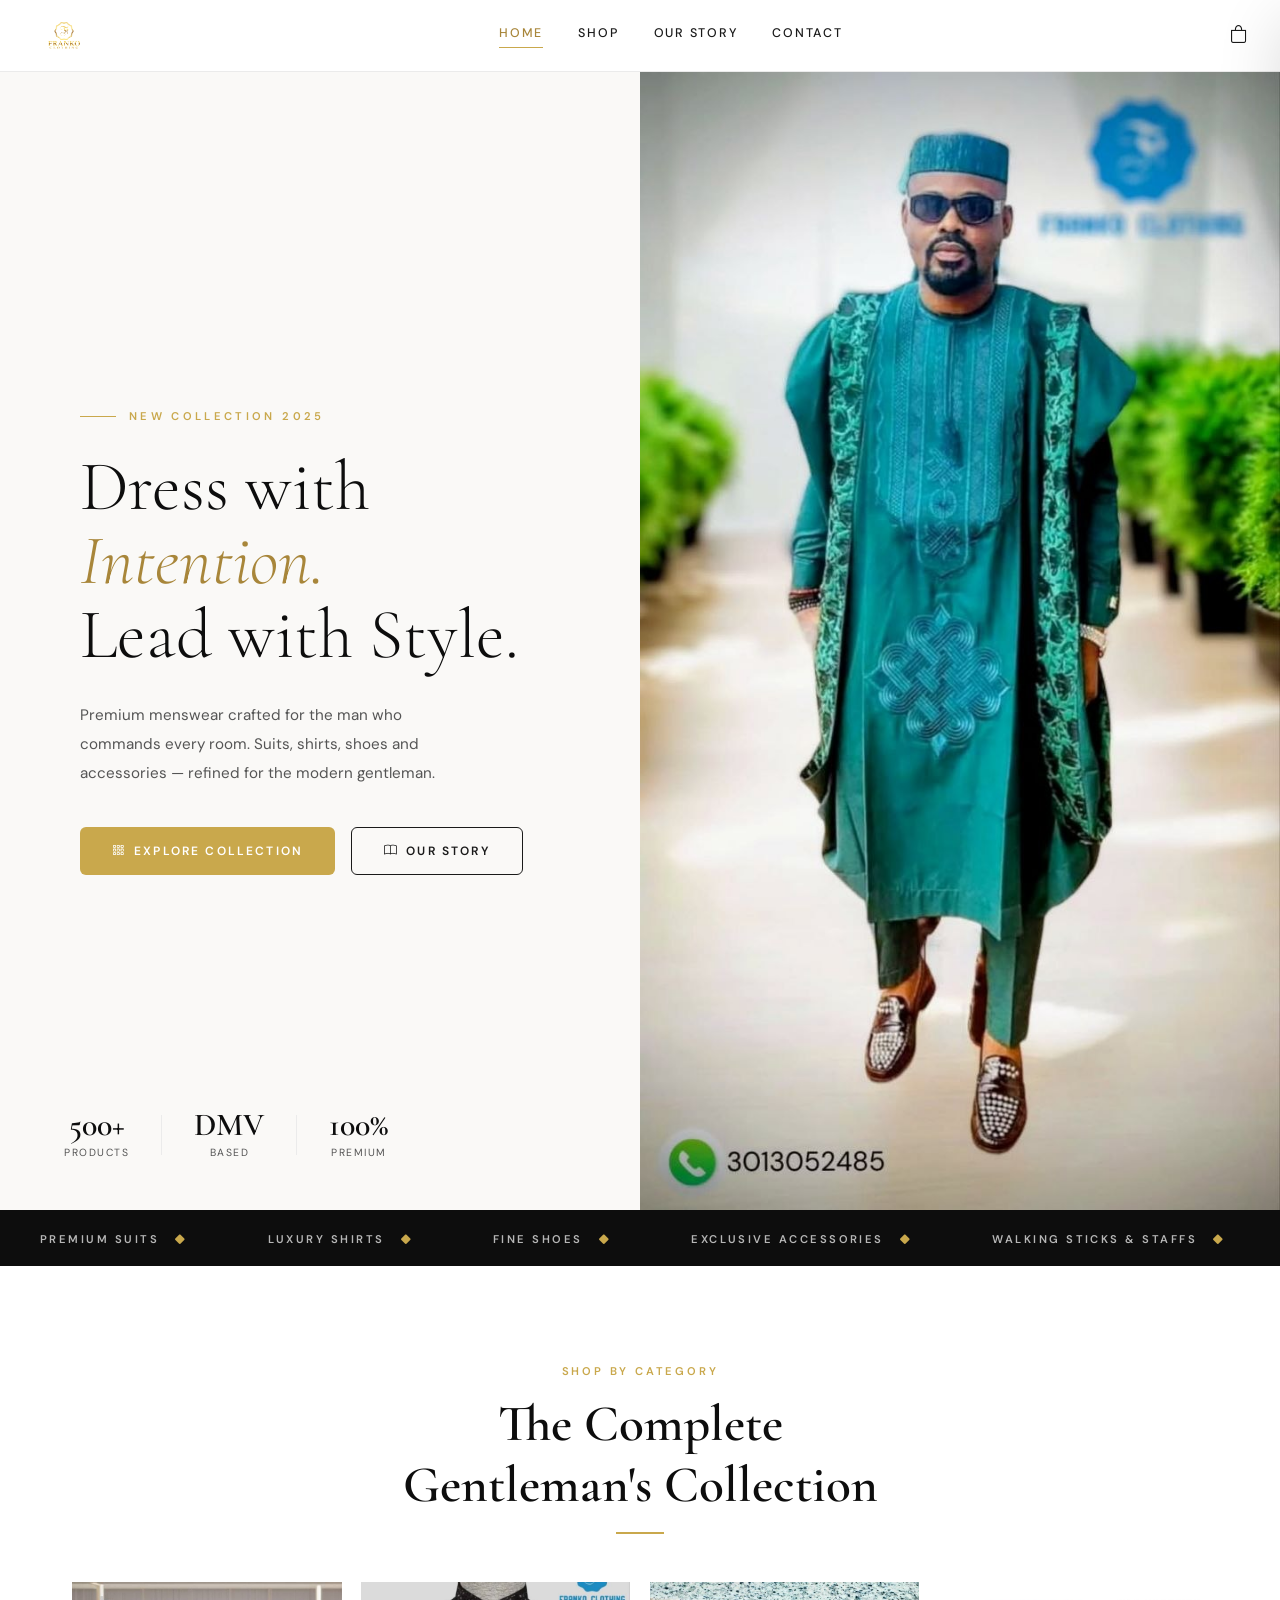
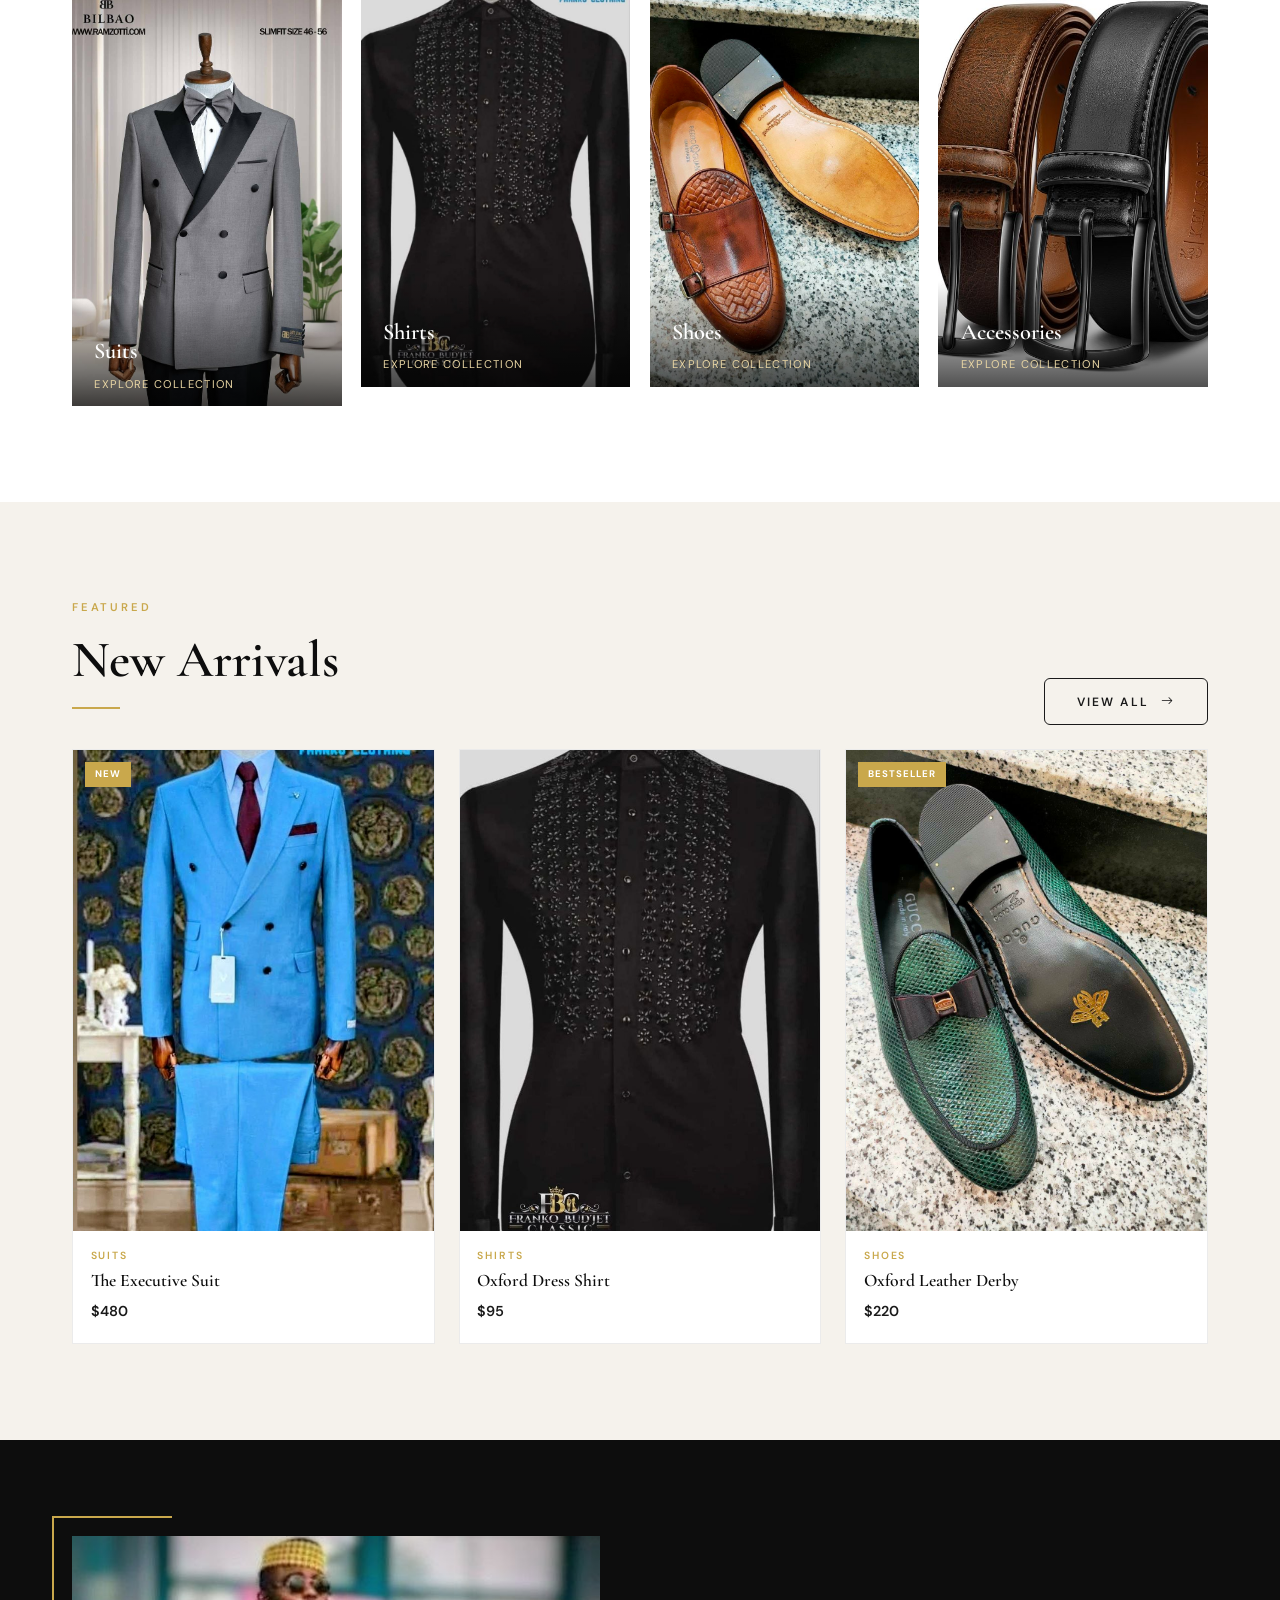
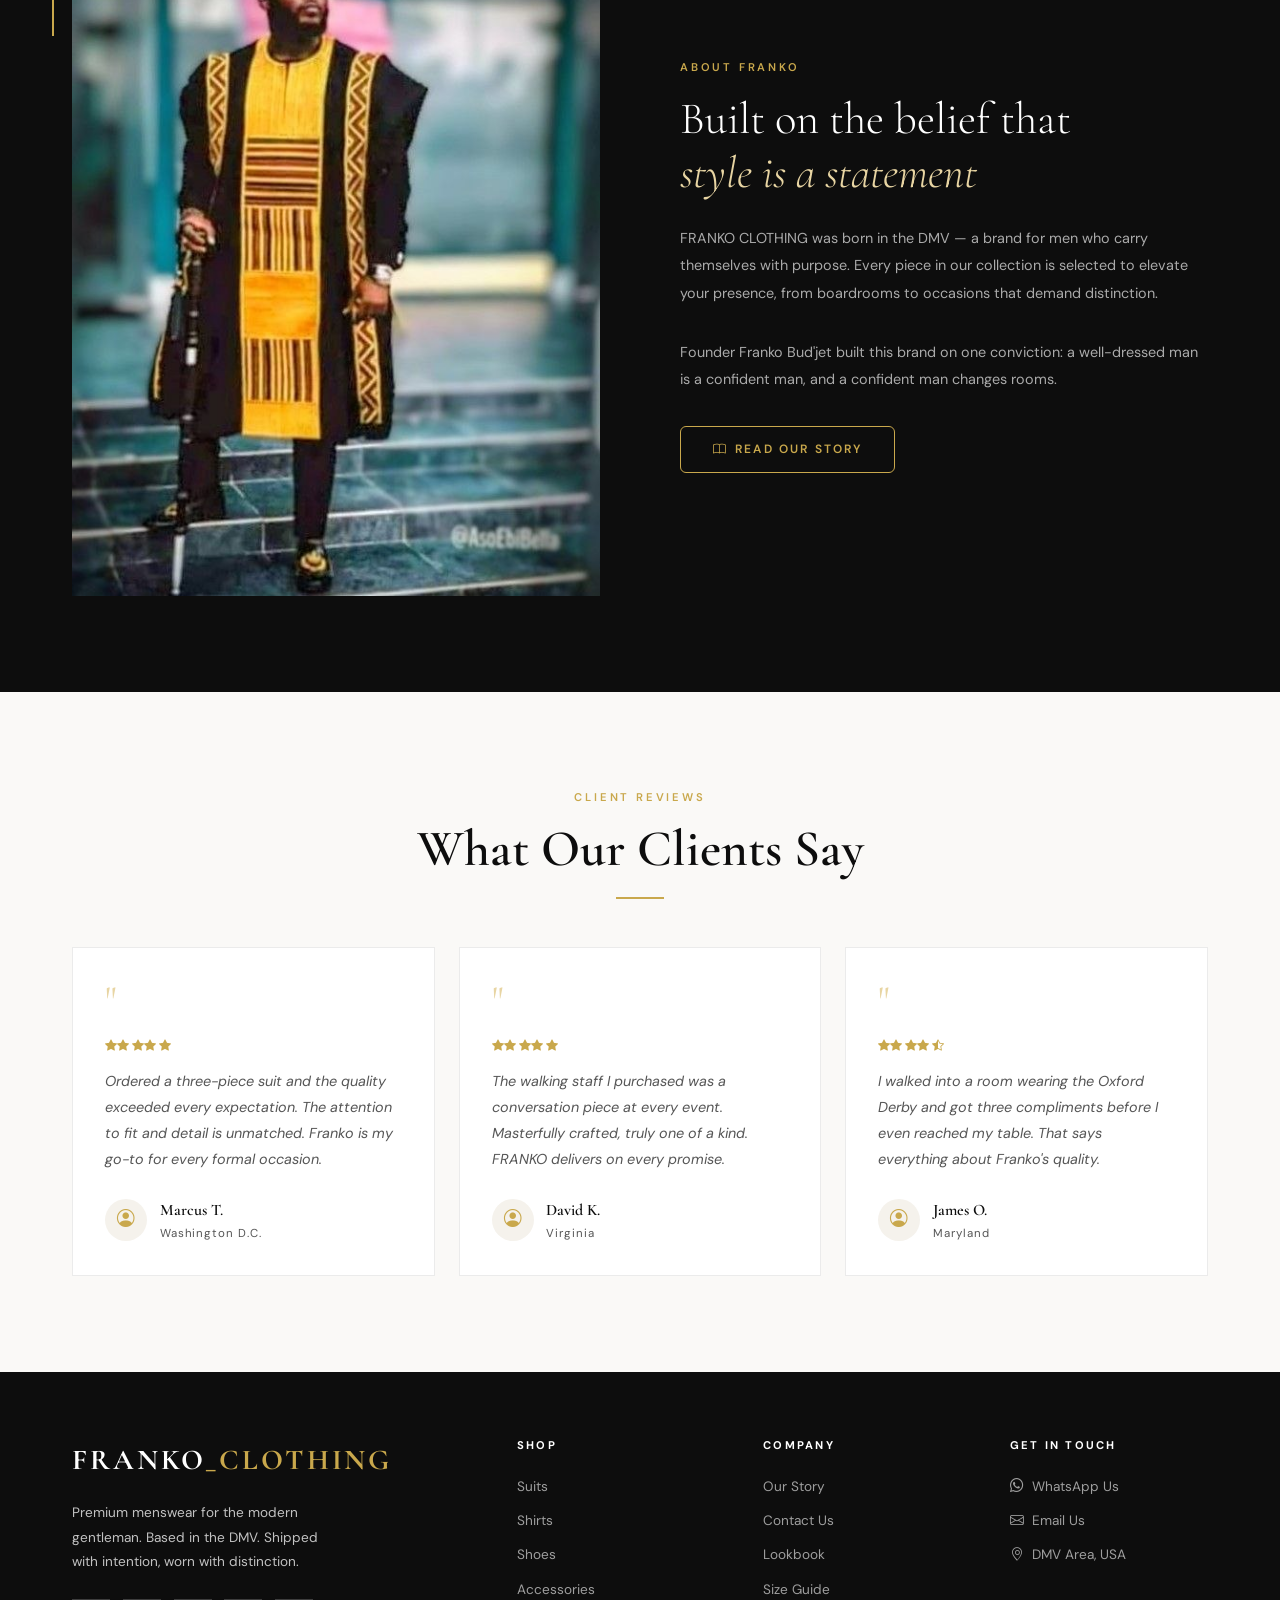
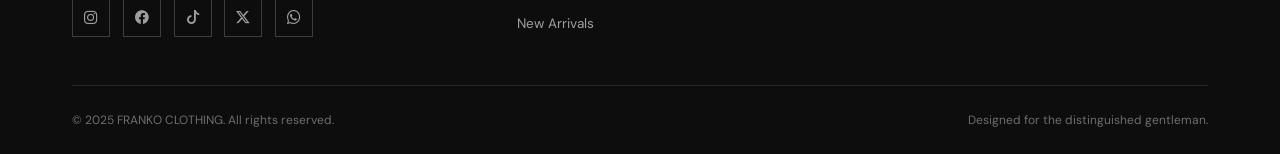
==== franko-clothing/index.html @ df9b5512 "initial commit" ====
<!DOCTYPE html>
<html lang="en">
<head>
  <meta charset="UTF-8" />
  <meta name="viewport" content="width=device-width, initial-scale=1.0" />
  <title>FRANKO CLOTHING — Refined Menswear for the Modern Gentleman</title>
  <meta name="description" content="Premium menswear — suits, shirts, shoes, and accessories crafted for the distinguished man." />

  <!-- Bootstrap 5 CSS -->
  <link href="https://cdn.jsdelivr.net/npm/bootstrap@5.3.2/dist/css/bootstrap.min.css" rel="stylesheet" />
  <!-- Bootstrap Icons -->
  <link href="https://cdn.jsdelivr.net/npm/bootstrap-icons@1.11.3/font/bootstrap-icons.min.css" rel="stylesheet" />
  <!-- Custom Styles -->
  <link rel="stylesheet" href="css/style.css" />

  <style>
    /* ---- HERO SECTION ---- */
    .hero {
      min-height: 100vh;
      background: var(--off-white);
      display: grid;
      grid-template-columns: 1fr 1fr;
      padding-top: 72px;
      position: relative;
      overflow: hidden;
    }

    .hero-content {
      display: flex;
      flex-direction: column;
      justify-content: center;
      padding: 5rem 4rem 5rem 5rem;
    }

    .hero-eyebrow {
      font-size: 0.7rem;
      font-weight: 600;
      letter-spacing: 0.3em;
      text-transform: uppercase;
      color: var(--gold);
      margin-bottom: 1.5rem;
      display: flex;
      align-items: center;
      gap: 0.8rem;
    }

    .hero-eyebrow::before {
      content: '';
      display: block;
      width: 36px;
      height: 1px;
      background: var(--gold);
    }

    .hero-title {
      font-family: var(--font-display);
      font-size: clamp(3rem, 5.5vw, 5.2rem);
      font-weight: 300;
      line-height: 1.05;
      color: var(--black);
      margin-bottom: 1.8rem;
    }

    .hero-title em {
      font-style: italic;
      color: var(--gold-dark);
    }

    .hero-desc {
      font-size: 0.95rem;
      color: var(--mid);
      line-height: 1.9;
      max-width: 360px;
      margin-bottom: 2.5rem;
    }

    .hero-actions {
      display: flex;
      gap: 1rem;
      flex-wrap: wrap;
    }

    .hero-image-col {
      position: relative;
      overflow: hidden;
    }

    .hero-image-col .img-placeholder {
      height: 100%;
      min-height: 100vh;
      flex-direction: column;
      gap: 0.8rem;
    }

    /* Decorative geometric accent */
    .hero-accent {
      position: absolute;
      bottom: 3rem;
      left: 4rem;
      display: flex;
      align-items: center;
      gap: 2rem;
    }

    .hero-stat {
      text-align: center;
    }

    .hero-stat-num {
      font-family: var(--font-display);
      font-size: 2rem;
      font-weight: 600;
      color: var(--black);
      line-height: 1;
    }

    .hero-stat-label {
      font-size: 0.65rem;
      letter-spacing: 0.15em;
      text-transform: uppercase;
      color: var(--mid);
      margin-top: 0.2rem;
    }

    .hero-stat-divider {
      width: 1px;
      height: 40px;
      background: var(--border);
    }

    /* ---- MARQUEE STRIP ---- */
    .marquee-strip {
      background: var(--black);
      padding: 0.9rem 0;
      overflow: hidden;
      white-space: nowrap;
    }

    .marquee-inner {
      display: inline-flex;
      animation: marquee 22s linear infinite;
      gap: 0;
    }

    .marquee-item {
      font-size: 0.7rem;
      font-weight: 600;
      letter-spacing: 0.22em;
      text-transform: uppercase;
      color: rgba(255,255,255,0.7);
      padding: 0 2.5rem;
      display: inline-flex;
      align-items: center;
      gap: 1rem;
    }

    .marquee-item i {
      color: var(--gold);
      font-size: 0.6rem;
    }

    @keyframes marquee {
      0% { transform: translateX(0); }
      100% { transform: translateX(-50%); }
    }

    /* ---- CATEGORIES SECTION ---- */
    .categories-section {
      padding: 6rem 0;
      background: var(--white);
    }

    .category-grid {
      display: grid;
      grid-template-columns: repeat(4, 1fr);
      gap: 1.2rem;
      margin-top: 3rem;
    }

    .category-card {
      position: relative;
      overflow: hidden;
      cursor: pointer;
      aspect-ratio: 2/3;
      background: var(--cream);
    }

    .category-card:first-child {
      grid-row: span 2;
      aspect-ratio: auto;
    }

    .category-card .img-placeholder {
      min-height: 100%;
      height: 100%;
    }

    .category-overlay {
      position: absolute;
      bottom: 0;
      left: 0;
      width: 100%;
      background: linear-gradient(to top, rgba(0,0,0,0.75) 0%, transparent 100%);
      padding: 2rem 1.4rem 1.4rem;
      transform: translateY(10px);
      transition: var(--transition);
    }

    .category-card:hover .category-overlay {
      transform: translateY(0);
    }

    .category-name {
      font-family: var(--font-display);
      font-size: 1.4rem;
      font-weight: 600;
      color: var(--white);
      margin-bottom: 0.3rem;
    }

    .category-count {
      font-size: 0.7rem;
      letter-spacing: 0.12em;
      text-transform: uppercase;
      color: var(--gold-light);
    }

    .category-arrow {
      position: absolute;
      top: 1rem;
      right: 1rem;
      width: 36px;
      height: 36px;
      background: var(--gold);
      color: var(--white);
      display: flex;
      align-items: center;
      justify-content: center;
      font-size: 0.85rem;
      opacity: 0;
      transform: scale(0.8);
      transition: var(--transition);
    }

    .category-card:hover .category-arrow {
      opacity: 1;
      transform: scale(1);
    }

    /* ---- FEATURED SECTION ---- */
    .featured-section {
      padding: 6rem 0;
      background: var(--cream);
    }

    .featured-grid {
      display: grid;
      grid-template-columns: repeat(3, 1fr);
      gap: 1.5rem;
      margin-top: 3rem;
    }

    /* ---- OUR STORY STRIP ---- */
    .story-strip {
      background: var(--black);
      padding: 6rem 0;
      position: relative;
      overflow: hidden;
    }

    .story-strip-inner {
      display: grid;
      grid-template-columns: 1fr 1fr;
      gap: 5rem;
      align-items: center;
    }

    .story-strip-image {
      aspect-ratio: 4/5;
      background: rgba(255,255,255,0.05);
      position: relative;
    }

    .story-strip-image .img-placeholder {
      color: rgba(255,255,255,0.3);
      background: rgba(255,255,255,0.03);
      border: 1px solid rgba(255,255,255,0.08);
    }

    .story-strip-image::before {
      content: '';
      position: absolute;
      top: -20px;
      left: -20px;
      width: 120px;
      height: 120px;
      border-top: 2px solid var(--gold);
      border-left: 2px solid var(--gold);
      z-index: 1;
    }

    .story-label {
      font-size: 0.7rem;
      font-weight: 600;
      letter-spacing: 0.25em;
      text-transform: uppercase;
      color: var(--gold);
      margin-bottom: 1rem;
    }

    .story-title {
      font-family: var(--font-display);
      font-size: clamp(2rem, 3.5vw, 3rem);
      font-weight: 300;
      color: var(--white);
      line-height: 1.2;
      margin-bottom: 1.5rem;
    }

    .story-title em {
      font-style: italic;
      color: var(--gold-light);
    }

    .story-text {
      font-size: 0.9rem;
      color: rgba(255,255,255,0.65);
      line-height: 1.9;
      margin-bottom: 2rem;
    }

    /* ---- TESTIMONIALS ---- */
    .testimonials-section {
      padding: 6rem 0;
      background: var(--off-white);
    }

    .testimonials-grid {
      display: grid;
      grid-template-columns: repeat(3, 1fr);
      gap: 1.5rem;
      margin-top: 3rem;
    }

    .testimonial-card {
      background: var(--white);
      padding: 2rem;
      border: 1px solid var(--border);
      position: relative;
    }

    .testimonial-quote-icon {
      font-size: 2.5rem;
      color: var(--gold-light);
      line-height: 1;
      margin-bottom: 1rem;
      font-family: var(--font-display);
    }

    .testimonial-text {
      font-size: 0.9rem;
      line-height: 1.8;
      color: var(--mid);
      margin-bottom: 1.5rem;
      font-style: italic;
    }

    .testimonial-author {
      display: flex;
      align-items: center;
      gap: 0.8rem;
    }

    .testimonial-avatar {
      width: 42px;
      height: 42px;
      border-radius: 50%;
      background: var(--cream);
      display: flex;
      align-items: center;
      justify-content: center;
      color: var(--gold);
      font-size: 1.1rem;
    }

    .testimonial-name {
      font-family: var(--font-display);
      font-size: 1rem;
      font-weight: 600;
      color: var(--black);
    }

    .testimonial-role {
      font-size: 0.72rem;
      letter-spacing: 0.08em;
      color: var(--mid);
    }

    .stars {
      color: var(--gold);
      font-size: 0.75rem;
      margin-bottom: 0.8rem;
    }

    /* Responsive Hero */
    @media (max-width: 992px) {
      .hero {
        grid-template-columns: 1fr;
      }
      .hero-image-col {
        display: none;
      }
      .hero-content {
        padding: 4rem 2rem;
        text-align: center;
      }
      .hero-eyebrow { justify-content: center; }
      .hero-desc { margin: 0 auto 2rem; }
      .hero-actions { justify-content: center; }
      .hero-accent { left: 50%; transform: translateX(-50%); }
      .category-grid { grid-template-columns: repeat(2, 1fr); }
      .category-card:first-child { grid-row: auto; }
      .featured-grid { grid-template-columns: repeat(2, 1fr); }
      .story-strip-inner { grid-template-columns: 1fr; }
      .story-strip-image { display: none; }
      .testimonials-grid { grid-template-columns: 1fr; }
    }

    @media (max-width: 576px) {
      .category-grid { grid-template-columns: 1fr; }
      .featured-grid { grid-template-columns: 1fr; }
    }
  </style>
</head>
<body>

<!-- =====================
     NAVIGATION
     ===================== -->
<nav class="navbar">
  <a href="index.html" class="navbar-brand"><img src="images/logo.png" alt="FRANKO CLOTHING" class="nav-logo"></a>

  <div class="nav-links">
    <a href="index.html" class="active">Home</a>
    <a href="pages/shop.html">Shop</a>
    <a href="pages/about.html">Our Story</a>
    <a href="pages/contact.html">Contact</a>
  </div>

  <div class="d-flex align-items-center gap-3">
    <!-- Cart trigger -->
    <div class="nav-cart" onclick="openCart()" title="View Cart">
      <i class="bi bi-bag"></i>
      <span class="cart-badge" style="display:none;">0</span>
    </div>
    <!-- Hamburger for mobile -->
    <button class="hamburger" id="hamburger" aria-label="Menu">
      <span></span><span></span><span></span>
    </button>
  </div>
</nav>

<!-- Mobile Navigation Drawer -->
<div class="mobile-nav" id="mobileNav">
  <a href="index.html">Home</a>
  <a href="pages/shop.html">Shop</a>
  <a href="pages/about.html">Our Story</a>
  <a href="pages/contact.html">Contact</a>
</div>

<!-- =====================
     SECTION 1: HERO
     ===================== -->
<section class="hero">
  <!-- Left: Content -->
  <div class="hero-content">
    <div class="hero-eyebrow reveal">New Collection 2025</div>

    <h1 class="hero-title reveal" style="transition-delay:0.1s;">
      Dress with<br>
      <em>Intention.</em><br>
      Lead with Style.
    </h1>

    <p class="hero-desc reveal" style="transition-delay:0.2s;">
      Premium menswear crafted for the man who commands every room.
      Suits, shirts, shoes and accessories — refined for the modern gentleman.
    </p>

    <div class="hero-actions reveal" style="transition-delay:0.3s;">
      <a href="pages/shop.html" class="btn btn-primary">
        <i class="bi bi-grid-3x3-gap"></i> Explore Collection
      </a>
      <a href="pages/about.html" class="btn btn-outline">
        <i class="bi bi-book"></i> Our Story
      </a>
    </div>

    <!-- Stats row -->
    <div class="hero-accent reveal" style="transition-delay:0.4s;">
      <div class="hero-stat">
        <div class="hero-stat-num">500+</div>
        <div class="hero-stat-label">Products</div>
      </div>
      <div class="hero-stat-divider"></div>
      <div class="hero-stat">
        <div class="hero-stat-num">DMV</div>
        <div class="hero-stat-label">Based</div>
      </div>
      <div class="hero-stat-divider"></div>
      <div class="hero-stat">
        <div class="hero-stat-num">100%</div>
        <div class="hero-stat-label">Premium</div>
      </div>
    </div>
  </div>

  <!-- Right: Hero Image -->
  <div class="hero-image-col">
    <img src="images/hero/hero-main.jpg" alt="Hero Model" loading="lazy" style="width:100%;height:100%;object-fit:cover; object-position: bottom;">
  </div>
</section>

<!-- =====================
     MARQUEE STRIP
     ===================== -->
<div class="marquee-strip">
  <div class="marquee-inner">
    <!-- First set -->
    <span class="marquee-item">Premium Suits <i class="bi bi-diamond-fill"></i></span>
    <span class="marquee-item">Luxury Shirts <i class="bi bi-diamond-fill"></i></span>
    <span class="marquee-item">Fine Shoes <i class="bi bi-diamond-fill"></i></span>
    <span class="marquee-item">Exclusive Accessories <i class="bi bi-diamond-fill"></i></span>
    <span class="marquee-item">Walking Sticks & Staffs <i class="bi bi-diamond-fill"></i></span>
    <span class="marquee-item">New Arrivals 2025 <i class="bi bi-diamond-fill"></i></span>
    <span class="marquee-item">DMV's Finest <i class="bi bi-diamond-fill"></i></span>
    <!-- Duplicate for seamless loop -->
    <span class="marquee-item">Premium Suits <i class="bi bi-diamond-fill"></i></span>
    <span class="marquee-item">Luxury Shirts <i class="bi bi-diamond-fill"></i></span>
    <span class="marquee-item">Fine Shoes <i class="bi bi-diamond-fill"></i></span>
    <span class="marquee-item">Exclusive Accessories <i class="bi bi-diamond-fill"></i></span>
    <span class="marquee-item">Walking Sticks & Staffs <i class="bi bi-diamond-fill"></i></span>
    <span class="marquee-item">New Arrivals 2025 <i class="bi bi-diamond-fill"></i></span>
    <span class="marquee-item">DMV's Finest <i class="bi bi-diamond-fill"></i></span>
  </div>
</div>

<!-- =====================
     SECTION 2: CATEGORIES
     ===================== -->
<section class="categories-section">
  <div class="container">
    <div class="text-center reveal">
      <div class="section-label">Shop by Category</div>
      <h2 class="section-title">The Complete<br>Gentleman's Collection</h2>
      <div class="gold-line centered"></div>
    </div>

    <div class="category-grid stagger-children">

      <!-- Suits - tall card -->
      <a href="pages/shop.html?cat=suits" class="category-card reveal">
        <img src="images/suits/grey-and-black-suit.jpg" alt="Suits Collection" loading="lazy" style="width:100%;height:100%;object-fit:cover;">
        <div class="category-overlay">
          <div class="category-name">Suits</div>
          <div class="category-count">Explore Collection</div>
        </div>
        <div class="category-arrow"><i class="bi bi-arrow-up-right"></i></div>
      </a>

      <!-- Shirts -->
      <a href="pages/shop.html?cat=shirts" class="category-card reveal">
        <img src="images/shirts/IMG_20260327_170006_315.jpg" alt="Shirts Collection" loading="lazy" style="width:100%;height:100%;object-fit:cover;">
        <div class="category-overlay">
          <div class="category-name">Shirts</div>
          <div class="category-count">Explore Collection</div>
        </div>
        <div class="category-arrow"><i class="bi bi-arrow-up-right"></i></div>
      </a>

      <!-- Shoes -->
      <a href="pages/shop.html?cat=shoes" class="category-card reveal">
        <img src="images/shoes/shoes-001 (1).jpg" alt="Shoes Collection" loading="lazy" style="width:100%;height:100%;object-fit:cover;">
        <div class="category-overlay">
          <div class="category-name">Shoes</div>
          <div class="category-count">Explore Collection</div>
        </div>
        <div class="category-arrow"><i class="bi bi-arrow-up-right"></i></div>
      </a>

      <!-- Accessories -->
      <a href="pages/shop.html?cat=accessories" class="category-card reveal">
        <img src="images/accessories/KEMISANT Men Belt 2Pack – Genuine Leather Belt for Men Dress Casual Golf Jeans 1 3_8_.jfif" alt="Accessories" loading="lazy" style="width:100%;height:100%;object-fit:cover;">
        <div class="category-overlay">
          <div class="category-name">Accessories</div>
          <div class="category-count">Explore Collection</div>
        </div>
        <div class="category-arrow"><i class="bi bi-arrow-up-right"></i></div>
      </a>

    </div>
  </div>
</section>

<!-- =====================
     SECTION 3: FEATURED PRODUCTS
     ===================== -->
<section class="featured-section">
  <div class="container">
    <div class="d-flex justify-content-between align-items-end reveal flex-wrap gap-3">
      <div>
        <div class="section-label">Featured</div>
        <h2 class="section-title">New Arrivals</h2>
        <div class="gold-line"></div>
      </div>
      <a href="pages/shop.html" class="btn btn-outline">
        View All <i class="bi bi-arrow-right ms-1"></i>
      </a>
    </div>

    <div class="featured-grid stagger-children mt-4">

      <!-- Product 1 -->
      <div class="product-card reveal" data-category="suits">
        <div class="product-image">
          <img src="images/suits/blue-suit.jpg" alt="The Executive Suit" loading="lazy" style="width:100%;height:100%;object-fit:cover;">
          <div class="product-badge">New</div>
          <div class="product-actions-overlay">
            <button class="btn btn-primary" onclick="addToCart('The Executive Suit', 480, 'Suits', '')">
              <i class="bi bi-bag-plus"></i> Add to Cart
            </button>
            <button class="btn btn-white" onclick="buyNow('The Executive Suit', 480)">
              <i class="bi bi-whatsapp"></i> Buy Now
            </button>
          </div>
        </div>
        <div class="product-info">
          <div class="product-category">Suits</div>
          <div class="product-name">The Executive Suit</div>
          <div class="product-price">$480</div>
        </div>
      </div>

      <!-- Product 2 -->
      <div class="product-card reveal" data-category="shirts">
        <div class="product-image">
          <img src="images/shirts/IMG_20260327_170006_315.jpg" alt="Oxford Dress Shirt" loading="lazy" style="width:100%;height:100%;object-fit:cover;">
          <div class="product-actions-overlay">
            <button class="btn btn-primary" onclick="addToCart('Oxford Dress Shirt', 95, 'Shirts', '')">
              <i class="bi bi-bag-plus"></i> Add to Cart
            </button>
            <button class="btn btn-white" onclick="buyNow('Oxford Dress Shirt', 95)">
              <i class="bi bi-whatsapp"></i> Buy Now
            </button>
          </div>
        </div>
        <div class="product-info">
          <div class="product-category">Shirts</div>
          <div class="product-name">Oxford Dress Shirt</div>
          <div class="product-price">$95</div>
        </div>
      </div>

      <!-- Product 3 -->
      <div class="product-card reveal" data-category="shoes">
        <div class="product-image">
          <img src="images/shoes/shoes-001 (2).jpg" alt="Oxford Leather Derby" loading="lazy" style="width:100%;height:100%;object-fit:cover;">
          <div class="product-badge">Bestseller</div>
          <div class="product-actions-overlay">
            <button class="btn btn-primary" onclick="addToCart('Oxford Leather Derby', 220, 'Shoes', '')">
              <i class="bi bi-bag-plus"></i> Add to Cart
            </button>
            <button class="btn btn-white" onclick="buyNow('Oxford Leather Derby', 220)">
              <i class="bi bi-whatsapp"></i> Buy Now
            </button>
          </div>
        </div>
        <div class="product-info">
          <div class="product-category">Shoes</div>
          <div class="product-name">Oxford Leather Derby</div>
          <div class="product-price">$220</div>
        </div>
      </div>

    </div>
  </div>
</section>

<!-- =====================
     SECTION 4: OUR STORY STRIP ===================== -->
<section class="story-strip">
  <div class="container">
    <div class="story-strip-inner">

      <div class="story-strip-image reveal reveal-left">
        <img src="images/about/founder-franko.jpg" alt="Founder" loading="lazy" style="width:100%;height:100%;object-fit:cover;">
      </div>

      <div class="reveal reveal-right">
        <div class="story-label">About Franko</div>
        <h2 class="story-title">
          Built on the belief that<br>
          <em>style is a statement</em>
        </h2>
        <p class="story-text">
          FRANKO CLOTHING was born in the DMV — a brand for men who carry themselves
          with purpose. Every piece in our collection is selected to elevate your presence,
          from boardrooms to occasions that demand distinction.
        </p>
        <p class="story-text">
          Founder Franko Bud'jet built this brand on one conviction:
          a well-dressed man is a confident man, and a confident man changes rooms.
        </p>
        <a href="pages/about.html" class="btn btn-outline-gold">
          <i class="bi bi-book"></i> Read Our Story
        </a>
      </div>

    </div>
  </div>
</section>

<!-- =====================
     SECTION 5: TESTIMONIALS
     ===================== -->
<section class="testimonials-section">
  <div class="container">
    <div class="text-center reveal">
      <div class="section-label">Client Reviews</div>
      <h2 class="section-title">What Our Clients Say</h2>
      <div class="gold-line centered"></div>
    </div>

    <div class="testimonials-grid stagger-children mt-5">

      <div class="testimonial-card reveal">
        <div class="testimonial-quote-icon">"</div>
        <div class="stars">
          <i class="bi bi-star-fill"></i><i class="bi bi-star-fill"></i>
          <i class="bi bi-star-fill"></i><i class="bi bi-star-fill"></i>
          <i class="bi bi-star-fill"></i>
        </div>
        <p class="testimonial-text">
          Ordered a three-piece suit and the quality exceeded every expectation.
          The attention to fit and detail is unmatched. Franko is my go-to for every formal occasion.
        </p>
        <div class="testimonial-author">
          <div class="testimonial-avatar"><i class="bi bi-person-circle"></i></div>
          <div>
            <div class="testimonial-name">Marcus T.</div>
            <div class="testimonial-role">Washington D.C.</div>
          </div>
        </div>
      </div>

      <div class="testimonial-card reveal">
        <div class="testimonial-quote-icon">"</div>
        <div class="stars">
          <i class="bi bi-star-fill"></i><i class="bi bi-star-fill"></i>
          <i class="bi bi-star-fill"></i><i class="bi bi-star-fill"></i>
          <i class="bi bi-star-fill"></i>
        </div>
        <p class="testimonial-text">
          The walking staff I purchased was a conversation piece at every event.
          Masterfully crafted, truly one of a kind. FRANKO delivers on every promise.
        </p>
        <div class="testimonial-author">
          <div class="testimonial-avatar"><i class="bi bi-person-circle"></i></div>
          <div>
            <div class="testimonial-name">David K.</div>
            <div class="testimonial-role">Virginia</div>
          </div>
        </div>
      </div>

      <div class="testimonial-card reveal">
        <div class="testimonial-quote-icon">"</div>
        <div class="stars">
          <i class="bi bi-star-fill"></i><i class="bi bi-star-fill"></i>
          <i class="bi bi-star-fill"></i><i class="bi bi-star-fill"></i>
          <i class="bi bi-star-half"></i>
        </div>
        <p class="testimonial-text">
          I walked into a room wearing the Oxford Derby and got three compliments
          before I even reached my table. That says everything about Franko's quality.
        </p>
        <div class="testimonial-author">
          <div class="testimonial-avatar"><i class="bi bi-person-circle"></i></div>
          <div>
            <div class="testimonial-name">James O.</div>
            <div class="testimonial-role">Maryland</div>
          </div>
        </div>
      </div>

    </div>
  </div>
</section>

<!-- =====================
     SECTION 6: FOOTER
     ===================== -->
<footer class="footer">
  <div class="container">
    <div class="footer-grid">

      <!-- Brand column -->
      <div class="reveal">
        <div class="footer-brand-name">FRANKO<span>_CLOTHING</span></div>
        <p class="footer-tagline">
          Premium menswear for the modern gentleman. Based in the DMV.
          Shipped with intention, worn with distinction.
        </p>
        <div class="social-links">
          <a href="#" class="social-link" title="Instagram"><i class="bi bi-instagram"></i></a>
          <a href="#" class="social-link" title="Facebook"><i class="bi bi-facebook"></i></a>
          <a href="#" class="social-link" title="TikTok"><i class="bi bi-tiktok"></i></a>
          <a href="#" class="social-link" title="X / Twitter"><i class="bi bi-twitter-x"></i></a>
          <a href="https://wa.me/2347068935733" class="social-link" title="WhatsApp"><i class="bi bi-whatsapp"></i></a>
        </div>
      </div>

      <!-- Shop links -->
      <div class="reveal">
        <div class="footer-heading">Shop</div>
        <div class="footer-links">
          <a href="pages/shop.html?cat=suits">Suits</a>
          <a href="pages/shop.html?cat=shirts">Shirts</a>
          <a href="pages/shop.html?cat=shoes">Shoes</a>
          <a href="pages/shop.html?cat=accessories">Accessories</a>
          <a href="pages/shop.html">New Arrivals</a>
        </div>
      </div>

      <!-- Company links -->
      <div class="reveal">
        <div class="footer-heading">Company</div>
        <div class="footer-links">
          <a href="pages/about.html">Our Story</a>
          <a href="pages/contact.html">Contact Us</a>
          <a href="#">Lookbook</a>
          <a href="#">Size Guide</a>
        </div>
      </div>

      <!-- Contact info -->
      <div class="reveal">
        <div class="footer-heading">Get in Touch</div>
        <div class="footer-links">
          <a href="https://wa.me/2347068935733"><i class="bi bi-whatsapp me-2"></i>WhatsApp Us</a>
          <a href="mailto:hello@frankoclothing.com"><i class="bi bi-envelope me-2"></i>Email Us</a>
          <a href="#"><i class="bi bi-geo-alt me-2"></i>DMV Area, USA</a>
        </div>
      </div>

    </div>

    <!-- Footer bottom bar -->
    <div class="footer-bottom">
      <span>&copy; 2025 FRANKO CLOTHING. All rights reserved.</span>
      <span>Designed for the distinguished gentleman.</span>
    </div>
  </div>
</footer>

<!-- =====================
     CART SIDEBAR
     ===================== -->
<div class="cart-overlay" id="cartOverlay"></div>
<div class="cart-sidebar" id="cartSidebar">
  <div class="cart-header">
    <h3>Your Cart</h3>
    <button class="cart-close" onclick="closeCart()"><i class="bi bi-x-lg"></i></button>
  </div>
  <div class="cart-items" id="cartItems"></div>
  <div class="cart-footer">
    <div class="cart-total">
      <span>Total</span>
      <span id="cartTotal">$0</span>
    </div>
    <button class="btn btn-primary cart-checkout-btn" onclick="checkoutViaWhatsApp()">
      <i class="bi bi-whatsapp"></i> Checkout via WhatsApp
    </button>
  </div>
</div>

<!-- Bootstrap JS -->
<script src="https://cdn.jsdelivr.net/npm/bootstrap@5.3.2/dist/js/bootstrap.bundle.min.js"></script>
<!-- Main JS -->
<script src="js/main.js"></script>
</body>
</html>
---- franko-clothing/css/style.css ----
/* =========================================
   FRANKO CLOTHING - Main Stylesheet
   Palette: Pure White + Gold/Champagne Accent
   Fonts: Cormorant Garamond (display) + DM Sans (body)
   ========================================= */

@import url('https://fonts.googleapis.com/css2?family=Cormorant+Garamond:ital,wght@0,300;0,400;0,600;0,700;1,300;1,400&family=DM+Sans:wght@300;400;500;600&display=swap');

/* CSS Variables */
:root {
  --white: #ffffff;
  --off-white: #faf9f7;
  --cream: #f5f2ec;
  --gold: #c9a84c;
  --gold-light: #e8d5a3;
  --gold-dark: #a8863a;
  --champagne: #f5e6c8;
  --black: #0d0d0d;
  --dark: #1a1a1a;
  --mid: #555555;
  --light-gray: #e8e8e8;
  --border: #ebebeb;

  --font-display: 'Cormorant Garamond', Georgia, serif;
  --font-body: 'DM Sans', sans-serif;

  --transition: all 0.35s cubic-bezier(0.4, 0, 0.2, 1);
  --shadow-sm: 0 2px 12px rgba(0,0,0,0.06);
  --shadow-md: 0 8px 30px rgba(0,0,0,0.1);
  --shadow-lg: 0 20px 60px rgba(0,0,0,0.14);
  --radius: 2px;
}

/* Reset & Base */
*, *::before, *::after {
  margin: 0;
  padding: 0;
  box-sizing: border-box;
}

html {
  scroll-behavior: smooth;
  font-size: 16px;
}

body {
  font-family: var(--font-body);
  background: var(--white);
  color: var(--dark);
  line-height: 1.7;
  overflow-x: hidden;
}

img {
  display: block;
  width: 100%;
  object-fit: cover;
}

a {
  text-decoration: none;
  color: inherit;
  transition: var(--transition);
}

ul {
  list-style: none;
}

/* =========================================
   SCROLL REVEAL ANIMATIONS
   ========================================= */
.reveal {
  opacity: 0;
  transform: translateY(40px);
  transition: opacity 0.7s ease, transform 0.7s ease;
}

.reveal.reveal-left {
  transform: translateX(-50px);
}

.reveal.reveal-right {
  transform: translateX(50px);
}

.reveal.reveal-scale {
  transform: scale(0.92);
}

.reveal.visible {
  opacity: 1;
  transform: none;
}

/* Stagger delays for children */
.stagger-children .reveal:nth-child(1) { transition-delay: 0s; }
.stagger-children .reveal:nth-child(2) { transition-delay: 0.1s; }
.stagger-children .reveal:nth-child(3) { transition-delay: 0.2s; }
.stagger-children .reveal:nth-child(4) { transition-delay: 0.3s; }
.stagger-children .reveal:nth-child(5) { transition-delay: 0.4s; }
.stagger-children .reveal:nth-child(6) { transition-delay: 0.5s; }

/* =========================================
   NAVIGATION
   ========================================= */
.navbar {
  position: fixed;
  top: 0;
  left: 0;
  width: 100%;
  z-index: 1000;
  padding: 0 2rem;
  height: 72px;
  display: flex;
  align-items: center;
  justify-content: space-between;
  background: rgba(255, 255, 255, 0.96);
  backdrop-filter: blur(12px);
  border-bottom: 1px solid var(--border);
  transition: var(--transition);
}

.navbar.scrolled {
  box-shadow: var(--shadow-sm);
}

.navbar-brand {
  font-family: var(--font-display);
  font-size: 1.6rem;
  font-weight: 700;
  letter-spacing: 0.12em;
  color: var(--black);
  text-transform: uppercase;
}

/* Logo image in navbar */
.nav-logo {
  height: 42px;
  width: auto;
  display: block;
  object-fit: contain;
}

.nav-links {
  display: flex;
  align-items: center;
  gap: 2.2rem;
}

.nav-links a {
  font-family: var(--font-body);
  font-size: 0.78rem;
  font-weight: 500;
  letter-spacing: 0.14em;
  text-transform: uppercase;
  color: var(--dark);
  position: relative;
  padding-bottom: 3px;
}

.nav-links a::after {
  content: '';
  position: absolute;
  bottom: 0;
  left: 0;
  width: 0;
  height: 1px;
  background: var(--gold);
  transition: width 0.3s ease;
}

.nav-links a:hover::after,
.nav-links a.active::after {
  width: 100%;
}

.nav-links a:hover,
.nav-links a.active {
  color: var(--gold-dark);
}

/* Cart Icon in Nav */
.nav-cart {
  position: relative;
  cursor: pointer;
  color: var(--dark);
  font-size: 1.1rem;
  transition: var(--transition);
}

.nav-cart:hover {
  color: var(--gold);
}

.cart-badge {
  position: absolute;
  top: -8px;
  right: -8px;
  background: var(--gold);
  color: var(--white);
  font-size: 0.6rem;
  font-weight: 600;
  width: 18px;
  height: 18px;
  border-radius: 50%;
  display: flex;
  align-items: center;
  justify-content: center;
}

/* Mobile Hamburger */
.hamburger {
  display: none;
  flex-direction: column;
  gap: 5px;
  cursor: pointer;
  background: none;
  border: none;
  padding: 4px;
}

.hamburger span {
  display: block;
  width: 24px;
  height: 2px;
  background: var(--dark);
  transition: var(--transition);
}

/* Mobile Nav Drawer */
.mobile-nav {
  display: none;
  position: fixed;
  top: 72px;
  left: 0;
  width: 100%;
  background: var(--white);
  border-bottom: 1px solid var(--border);
  padding: 1.5rem 2rem;
  z-index: 999;
  flex-direction: column;
  gap: 1.2rem;
  box-shadow: var(--shadow-md);
}

.mobile-nav.open {
  display: flex;
}

.mobile-nav a {
  font-size: 0.85rem;
  font-weight: 500;
  letter-spacing: 0.12em;
  text-transform: uppercase;
  color: var(--dark);
  padding: 0.4rem 0;
  border-bottom: 1px solid var(--border);
}

/* =========================================
   BUTTONS
   ========================================= */
.btn {
  display: inline-flex;
  align-items: center;
  gap: 0.5rem;
  font-family: var(--font-body);
  font-size: 0.75rem;
  font-weight: 600;
  letter-spacing: 0.18em;
  text-transform: uppercase;
  padding: 0.85rem 2rem;
  border: none;
  cursor: pointer;
  transition: var(--transition);
  text-decoration: none;
}

.btn-primary {
  background: var(--gold);
  color: var(--white);
}

.btn-primary:hover {
  background: var(--gold-dark);
  transform: translateY(-2px);
  box-shadow: 0 8px 24px rgba(201, 168, 76, 0.35);
}

.btn-outline {
  background: transparent;
  color: var(--dark);
  border: 1px solid var(--dark);
}

.btn-outline:hover {
  background: var(--dark);
  color: var(--white);
  transform: translateY(-2px);
}

.btn-outline-gold {
  background: transparent;
  color: var(--gold);
  border: 1px solid var(--gold);
}

.btn-outline-gold:hover {
  background: var(--gold);
  color: var(--white);
  transform: translateY(-2px);
}

.btn-white {
  background: var(--white);
  color: var(--dark);
}

.btn-white:hover {
  background: var(--off-white);
  transform: translateY(-2px);
}

/* =========================================
   SECTION COMMON STYLES
   ========================================= */
.section-label {
  font-family: var(--font-body);
  font-size: 0.7rem;
  font-weight: 600;
  letter-spacing: 0.25em;
  text-transform: uppercase;
  color: var(--gold);
  margin-bottom: 0.8rem;
}

.section-title {
  font-family: var(--font-display);
  font-size: clamp(2rem, 4vw, 3.2rem);
  font-weight: 600;
  line-height: 1.2;
  color: var(--black);
}

.section-subtitle {
  font-size: 0.95rem;
  color: var(--mid);
  line-height: 1.8;
  max-width: 480px;
}

/* Gold divider line */
.gold-line {
  width: 48px;
  height: 2px;
  background: var(--gold);
  margin: 1rem 0;
}

.gold-line.centered {
  margin: 1rem auto;
}

/* =========================================
   PRODUCT CARD
   ========================================= */
.product-card {
  background: var(--white);
  border: 1px solid var(--border);
  transition: var(--transition);
  position: relative;
  overflow: hidden;
}

.product-card:hover {
  box-shadow: var(--shadow-md);
  transform: translateY(-4px);
}

.product-image {
  position: relative;
  overflow: hidden;
  aspect-ratio: 3/4;
  background: var(--cream);
}

.product-image img {
  height: 100%;
  transition: transform 0.6s ease;
}

.product-card:hover .product-image img {
  transform: scale(1.05);
}

.product-badge {
  position: absolute;
  top: 12px;
  left: 12px;
  background: var(--gold);
  color: var(--white);
  font-size: 0.6rem;
  font-weight: 700;
  letter-spacing: 0.1em;
  text-transform: uppercase;
  padding: 4px 10px;
  z-index: 2;
}

.product-actions-overlay {
  position: absolute;
  bottom: -60px;
  left: 0;
  width: 100%;
  background: rgba(13,13,13,0.85);
  backdrop-filter: blur(4px);
  padding: 0.8rem;
  display: flex;
  gap: 0.5rem;
  transition: bottom 0.35s ease;
  z-index: 3;
}

.product-card:hover .product-actions-overlay {
  bottom: 0;
}

.product-actions-overlay .btn {
  flex: 1;
  justify-content: center;
  padding: 0.6rem 0.8rem;
  font-size: 0.65rem;
}

.product-info {
  padding: 1rem 1.1rem 1.2rem;
}

.product-category {
  font-size: 0.65rem;
  font-weight: 600;
  letter-spacing: 0.18em;
  text-transform: uppercase;
  color: var(--gold);
  margin-bottom: 0.3rem;
}

.product-name {
  font-family: var(--font-display);
  font-size: 1.1rem;
  font-weight: 600;
  color: var(--black);
  margin-bottom: 0.4rem;
  line-height: 1.3;
}

.product-price {
  font-size: 0.9rem;
  font-weight: 600;
  color: var(--dark);
}

.product-price .original {
  text-decoration: line-through;
  color: var(--mid);
  font-weight: 400;
  margin-right: 0.5rem;
}

/* =========================================
   CART SIDEBAR
   ========================================= */
.cart-overlay {
  position: fixed;
  top: 0;
  left: 0;
  width: 100%;
  height: 100%;
  background: rgba(0,0,0,0.5);
  z-index: 2000;
  opacity: 0;
  pointer-events: none;
  transition: opacity 0.35s ease;
}

.cart-overlay.open {
  opacity: 1;
  pointer-events: all;
}

.cart-sidebar {
  position: fixed;
  top: 0;
  right: -420px;
  width: 420px;
  max-width: 100vw;
  height: 100%;
  background: var(--white);
  z-index: 2001;
  display: flex;
  flex-direction: column;
  transition: right 0.4s cubic-bezier(0.4,0,0.2,1);
  box-shadow: var(--shadow-lg);
}

.cart-sidebar.open {
  right: 0;
}

.cart-header {
  padding: 1.5rem 1.5rem 1rem;
  border-bottom: 1px solid var(--border);
  display: flex;
  align-items: center;
  justify-content: space-between;
}

.cart-header h3 {
  font-family: var(--font-display);
  font-size: 1.4rem;
  font-weight: 600;
}

.cart-close {
  background: none;
  border: none;
  font-size: 1.2rem;
  cursor: pointer;
  color: var(--mid);
  transition: var(--transition);
}

.cart-close:hover {
  color: var(--black);
}

.cart-items {
  flex: 1;
  overflow-y: auto;
  padding: 1rem 1.5rem;
}

.cart-empty {
  display: flex;
  flex-direction: column;
  align-items: center;
  justify-content: center;
  height: 100%;
  gap: 1rem;
  color: var(--mid);
}

.cart-empty i {
  font-size: 3rem;
  color: var(--light-gray);
}

.cart-item {
  display: flex;
  gap: 1rem;
  padding: 1rem 0;
  border-bottom: 1px solid var(--border);
}

.cart-item-img {
  width: 80px;
  height: 100px;
  flex-shrink: 0;
  background: var(--cream);
  overflow: hidden;
}

.cart-item-img img {
  height: 100%;
}

.cart-item-info {
  flex: 1;
}

.cart-item-name {
  font-family: var(--font-display);
  font-size: 1rem;
  font-weight: 600;
  margin-bottom: 0.2rem;
}

.cart-item-price {
  font-size: 0.85rem;
  color: var(--gold-dark);
  font-weight: 600;
  margin-bottom: 0.6rem;
}

.cart-item-qty {
  display: flex;
  align-items: center;
  gap: 0.6rem;
}

.qty-btn {
  width: 26px;
  height: 26px;
  border: 1px solid var(--border);
  background: none;
  cursor: pointer;
  font-size: 0.9rem;
  display: flex;
  align-items: center;
  justify-content: center;
  transition: var(--transition);
}

.qty-btn:hover {
  border-color: var(--gold);
  color: var(--gold);
}

.qty-num {
  font-size: 0.85rem;
  font-weight: 600;
  min-width: 20px;
  text-align: center;
}

.cart-item-remove {
  background: none;
  border: none;
  color: var(--mid);
  cursor: pointer;
  font-size: 0.8rem;
  margin-left: auto;
  align-self: flex-start;
  transition: var(--transition);
}

.cart-item-remove:hover {
  color: #c0392b;
}

.cart-footer {
  padding: 1.2rem 1.5rem 1.5rem;
  border-top: 1px solid var(--border);
}

.cart-total {
  display: flex;
  justify-content: space-between;
  align-items: center;
  margin-bottom: 1rem;
  padding-bottom: 1rem;
  border-bottom: 1px solid var(--border);
}

.cart-total span:first-child {
  font-size: 0.8rem;
  font-weight: 600;
  letter-spacing: 0.1em;
  text-transform: uppercase;
}

.cart-total span:last-child {
  font-family: var(--font-display);
  font-size: 1.4rem;
  font-weight: 700;
  color: var(--gold-dark);
}

.cart-checkout-btn {
  width: 100%;
  justify-content: center;
  padding: 1rem;
  font-size: 0.78rem;
}

/* =========================================
   FOOTER
   ========================================= */
.footer {
  background: var(--black);
  color: rgba(255,255,255,0.75);
  padding: 4rem 0 0;
}

.footer-grid {
  display: grid;
  grid-template-columns: 2fr 1fr 1fr 1fr;
  gap: 3rem;
  padding-bottom: 3rem;
  border-bottom: 1px solid rgba(255,255,255,0.1);
}

.footer-brand-name {
  font-family: var(--font-display);
  font-size: 1.8rem;
  font-weight: 700;
  color: var(--white);
  letter-spacing: 0.1em;
  margin-bottom: 1rem;
}

.footer-brand-name span {
  color: var(--gold);
}

.footer-tagline {
  font-size: 0.85rem;
  line-height: 1.8;
  margin-bottom: 1.5rem;
  max-width: 260px;
}

.social-links {
  display: flex;
  gap: 0.8rem;
}

.social-link {
  width: 38px;
  height: 38px;
  border: 1px solid rgba(255,255,255,0.2);
  display: flex;
  align-items: center;
  justify-content: center;
  color: rgba(255,255,255,0.6);
  font-size: 0.85rem;
  transition: var(--transition);
}

.social-link:hover {
  border-color: var(--gold);
  color: var(--gold);
  background: rgba(201,168,76,0.1);
}

.footer-heading {
  font-family: var(--font-body);
  font-size: 0.7rem;
  font-weight: 700;
  letter-spacing: 0.2em;
  text-transform: uppercase;
  color: var(--white);
  margin-bottom: 1.2rem;
}

.footer-links {
  display: flex;
  flex-direction: column;
  gap: 0.7rem;
}

.footer-links a {
  font-size: 0.85rem;
  color: rgba(255,255,255,0.6);
  transition: var(--transition);
}

.footer-links a:hover {
  color: var(--gold);
  padding-left: 4px;
}

.footer-bottom {
  padding: 1.5rem 0;
  display: flex;
  align-items: center;
  justify-content: space-between;
  font-size: 0.75rem;
  color: rgba(255,255,255,0.4);
}

/* =========================================
   PLACEHOLDER IMAGE STYLE
   ========================================= */
.img-placeholder {
  background: var(--cream);
  display: flex;
  flex-direction: column;
  align-items: center;
  justify-content: center;
  color: var(--gold);
  font-size: 0.7rem;
  font-weight: 600;
  letter-spacing: 0.1em;
  text-transform: uppercase;
  gap: 0.5rem;
  width: 100%;
  height: 100%;
  min-height: 220px;
}

.img-placeholder i {
  font-size: 2rem;
  opacity: 0.5;
}

/* =========================================
   FILTER TABS
   ========================================= */
.filter-tabs {
  display: flex;
  gap: 0;
  flex-wrap: wrap;
  border-bottom: 1px solid var(--border);
  margin-bottom: 2.5rem;
}

.filter-tab {
  font-family: var(--font-body);
  font-size: 0.75rem;
  font-weight: 600;
  letter-spacing: 0.14em;
  text-transform: uppercase;
  padding: 0.9rem 1.6rem;
  background: none;
  border: none;
  border-bottom: 2px solid transparent;
  cursor: pointer;
  color: var(--mid);
  transition: var(--transition);
  margin-bottom: -1px;
}

.filter-tab:hover {
  color: var(--dark);
}

.filter-tab.active {
  color: var(--gold-dark);
  border-bottom-color: var(--gold);
}

/* =========================================
   UTILITY CLASSES
   ========================================= */
.container {
  max-width: 1200px;
  margin: 0 auto;
  padding: 0 2rem;
}

.section-padding {
  padding: 6rem 0;
}

.text-center { text-align: center; }
.text-gold { color: var(--gold); }
.bg-cream { background: var(--cream); }
.bg-dark { background: var(--dark); }

/* =========================================
   RESPONSIVE
   ========================================= */
@media (max-width: 992px) {
  .footer-grid {
    grid-template-columns: 1fr 1fr;
  }
}

@media (max-width: 768px) {
  .nav-links {
    display: none;
  }

  .hamburger {
    display: flex;
  }

  .footer-grid {
    grid-template-columns: 1fr;
    gap: 2rem;
  }

  .footer-bottom {
    flex-direction: column;
    gap: 0.5rem;
    text-align: center;
  }

  .container {
    padding: 0 1.2rem;
  }

  .section-padding {
    padding: 4rem 0;
  }
}

@media (max-width: 480px) {
  .cart-sidebar {
    width: 100vw;
  }
}
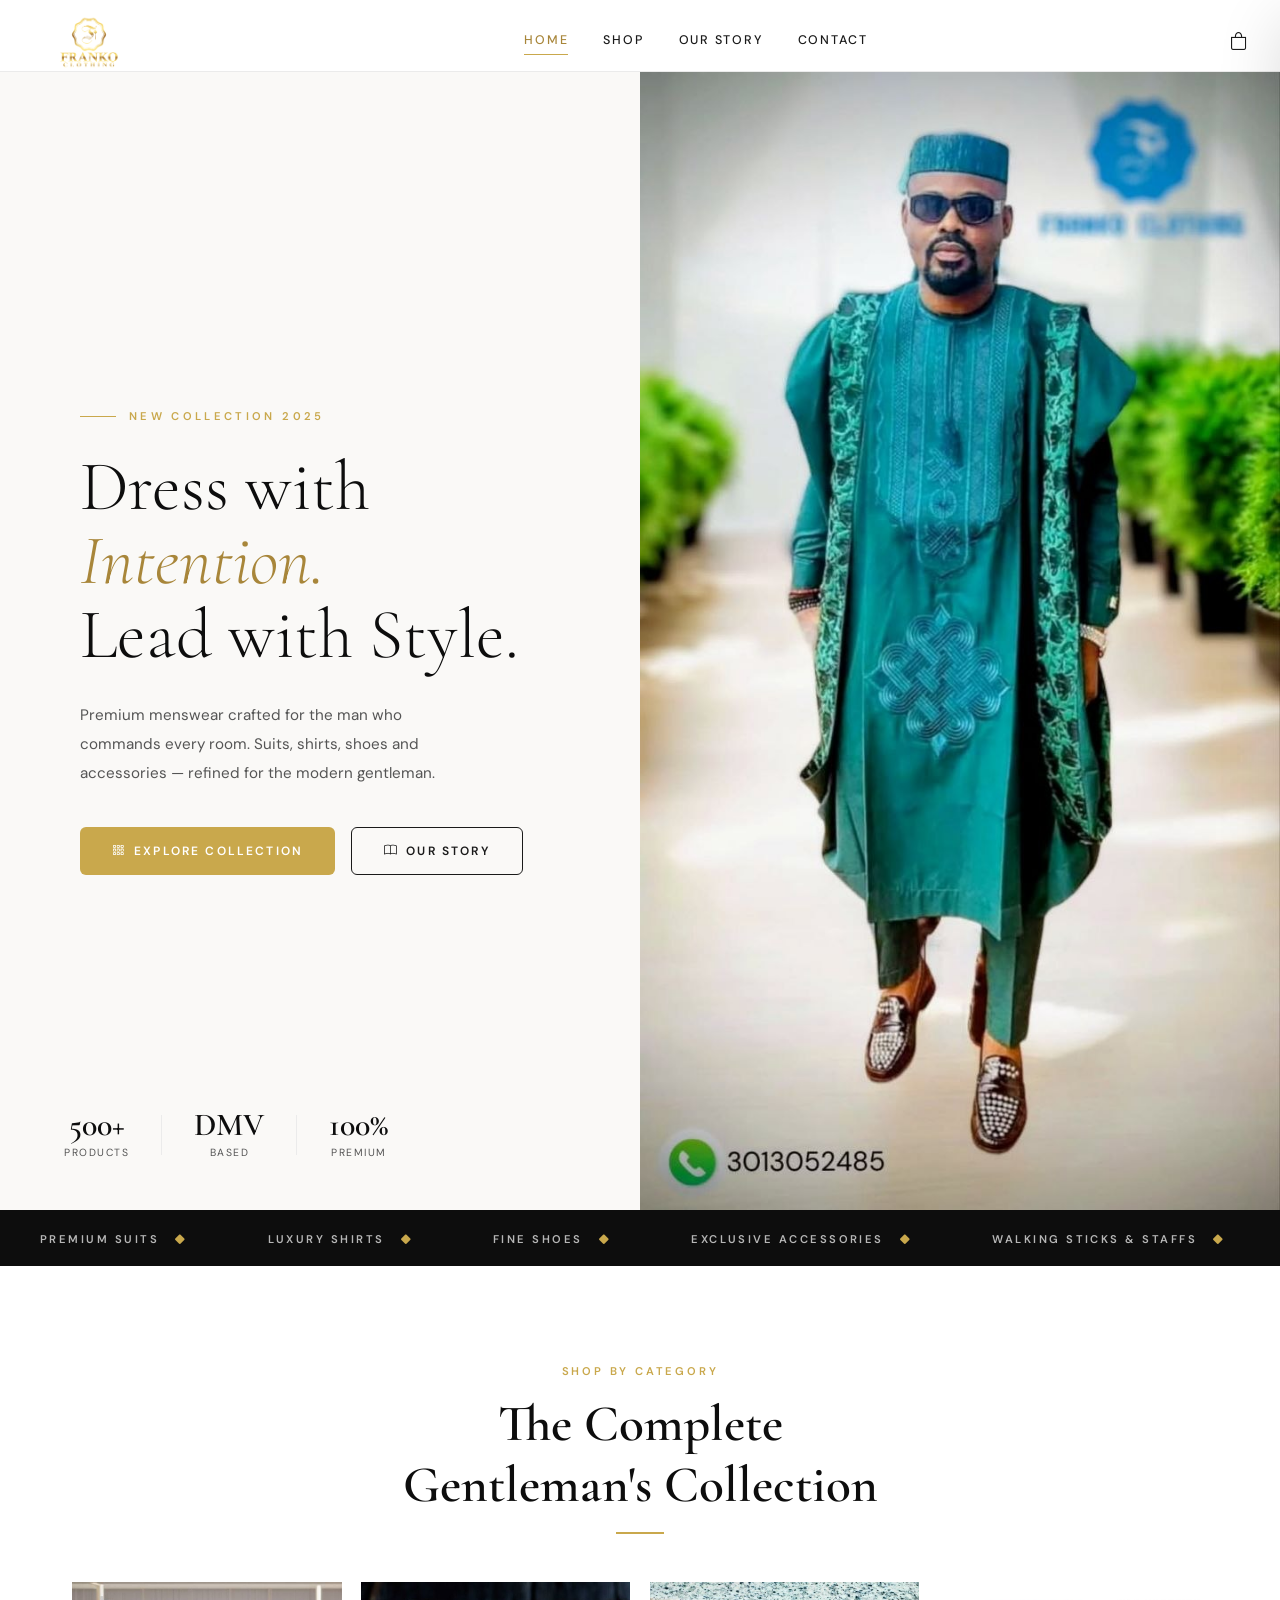
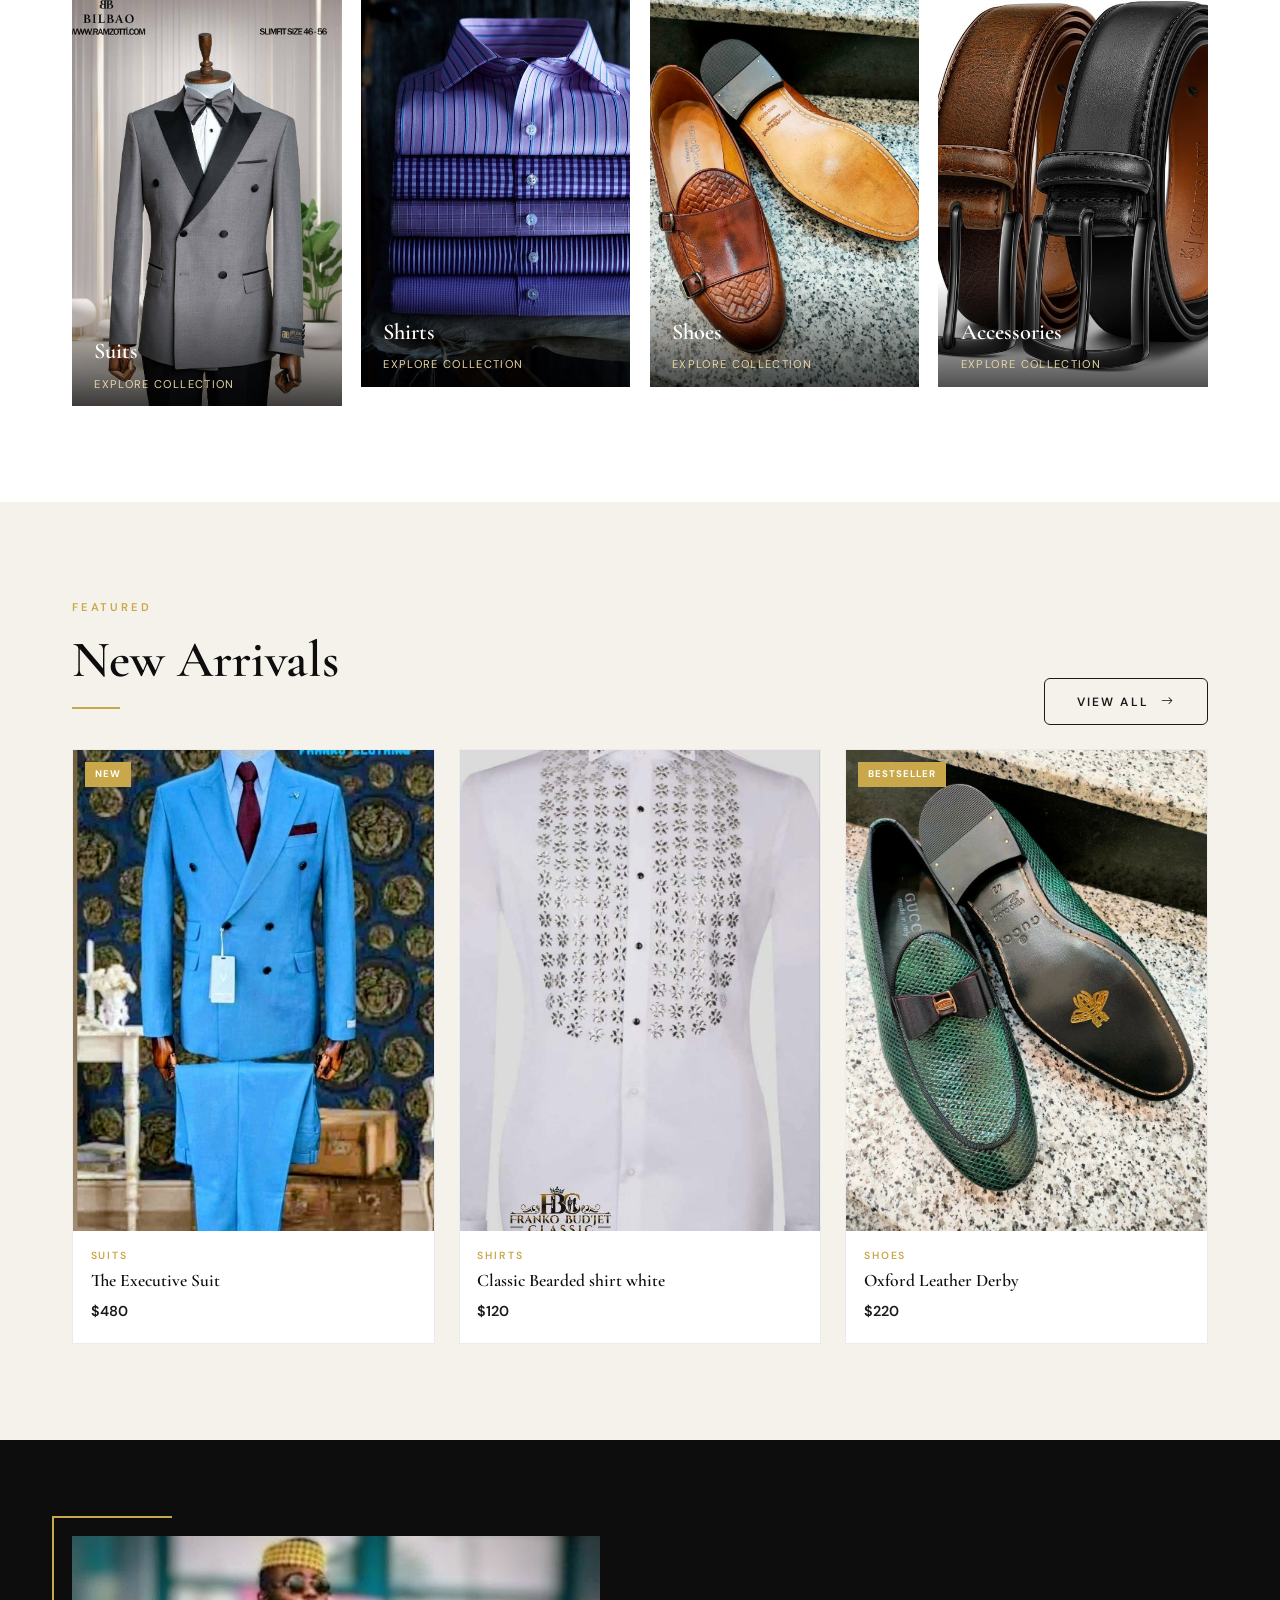
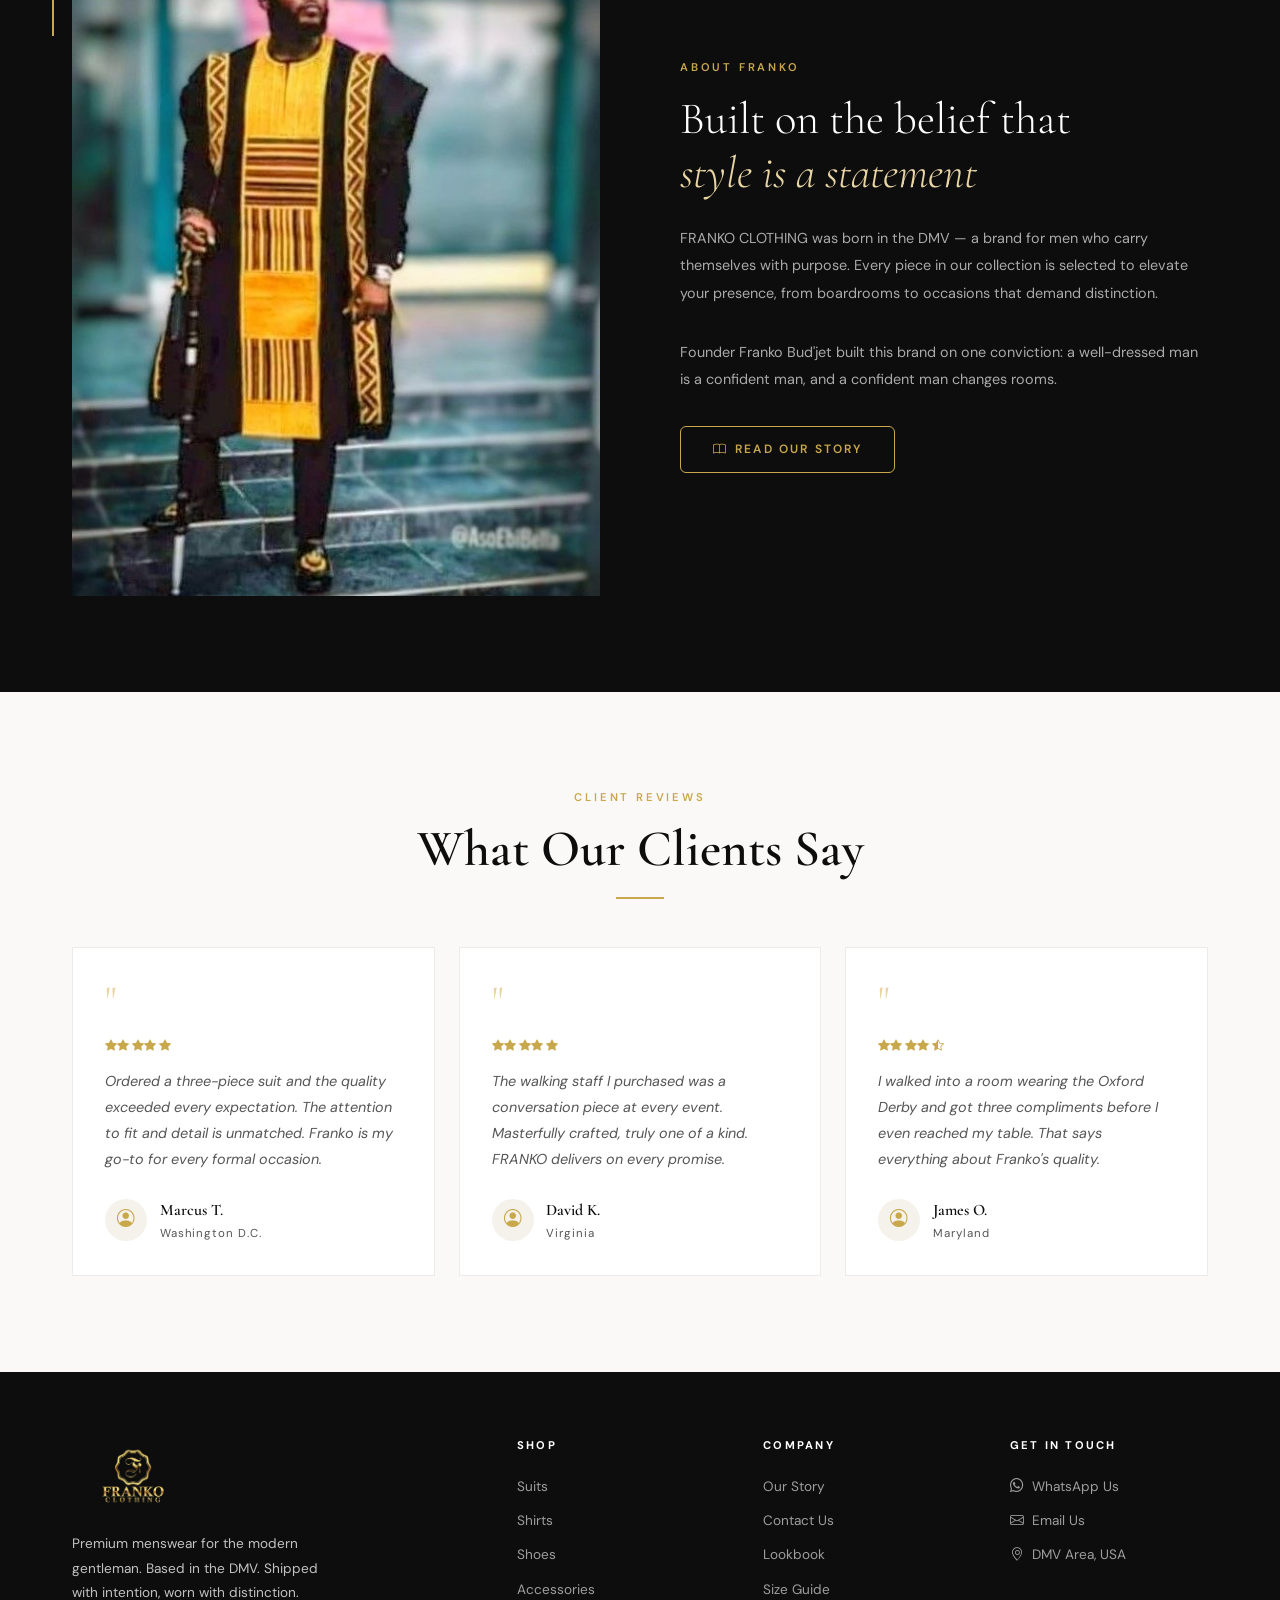
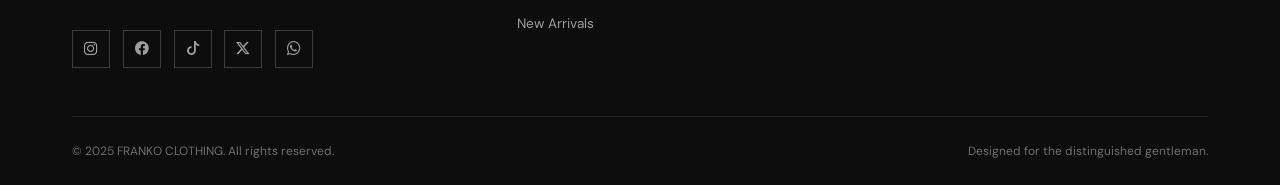
==== commit a4b59570: "updated shop items,images and categories" ====
--- a/franko-clothing/index.html
+++ b/franko-clothing/index.html
@@ -570,7 +570,7 @@
 
       <!-- Shirts -->
       <a href="pages/shop.html?cat=shirts" class="category-card reveal">
-        <img src="images/shirts/IMG_20260327_170006_315.jpg" alt="Shirts Collection" loading="lazy" style="width:100%;height:100%;object-fit:cover;">
+        <img src="images/shirts/oxford-shirts.jfif" alt="Shirts Collection" loading="lazy" style="width:100%;height:100%;object-fit:cover;">
         <div class="category-overlay">
           <div class="category-name">Shirts</div>
           <div class="category-count">Explore Collection</div>
@@ -590,7 +590,7 @@
 
       <!-- Accessories -->
       <a href="pages/shop.html?cat=accessories" class="category-card reveal">
-        <img src="images/accessories/KEMISANT Men Belt 2Pack – Genuine Leather Belt for Men Dress Casual Golf Jeans 1 3_8_.jfif" alt="Accessories" loading="lazy" style="width:100%;height:100%;object-fit:cover;">
+        <img src="images/accessories/kemisant-men-belt-2pack.jfif" alt="Accessories" loading="lazy" style="width:100%;height:100%;object-fit:cover;">
         <div class="category-overlay">
           <div class="category-name">Accessories</div>
           <div class="category-count">Explore Collection</div>
@@ -644,20 +644,20 @@
       <!-- Product 2 -->
       <div class="product-card reveal" data-category="shirts">
         <div class="product-image">
-          <img src="images/shirts/IMG_20260327_170006_315.jpg" alt="Oxford Dress Shirt" loading="lazy" style="width:100%;height:100%;object-fit:cover;">
+          <img src="images/shirts/classic-beaded-shirt-white.jpg" alt="Classic Bearded shirt white" loading="lazy" style="width:100%;height:100%;object-fit:cover;">
           <div class="product-actions-overlay">
-            <button class="btn btn-primary" onclick="addToCart('Oxford Dress Shirt', 95, 'Shirts', '')">
+            <button class="btn btn-primary" onclick="addToCart('Classic Bearded shirt white', 120, 'Shirts', '')">
               <i class="bi bi-bag-plus"></i> Add to Cart
             </button>
-            <button class="btn btn-white" onclick="buyNow('Oxford Dress Shirt', 95)">
+            <button class="btn btn-white" onclick="buyNow('Classic Bearded shirt white', 120)">
               <i class="bi bi-whatsapp"></i> Buy Now
             </button>
           </div>
         </div>
         <div class="product-info">
           <div class="product-category">Shirts</div>
-          <div class="product-name">Oxford Dress Shirt</div>
-          <div class="product-price">$95</div>
+          <div class="product-name">Classic Bearded shirt white</div>
+          <div class="product-price">$120</div>
         </div>
       </div>
 
@@ -806,7 +806,7 @@
 
       <!-- Brand column -->
       <div class="reveal">
-        <div class="footer-brand-name">FRANKO<span>_CLOTHING</span></div>
+        <div class="footer-brand-name"><a href="index.html" class="navbar-brand"><img src="images/logo.png" alt="FRANKO CLOTHING" class="nav-logo" style="height: 80px; width: auto;"></a></div>
         <p class="footer-tagline">
           Premium menswear for the modern gentleman. Based in the DMV.
           Shipped with intention, worn with distinction.
--- a/franko-clothing/css/style.css
+++ b/franko-clothing/css/style.css
@@ -136,7 +136,7 @@
 
 /* Logo image in navbar */
 .nav-logo {
-  height: 42px;
+  height: 75px;
   width: auto;
   display: block;
   object-fit: contain;
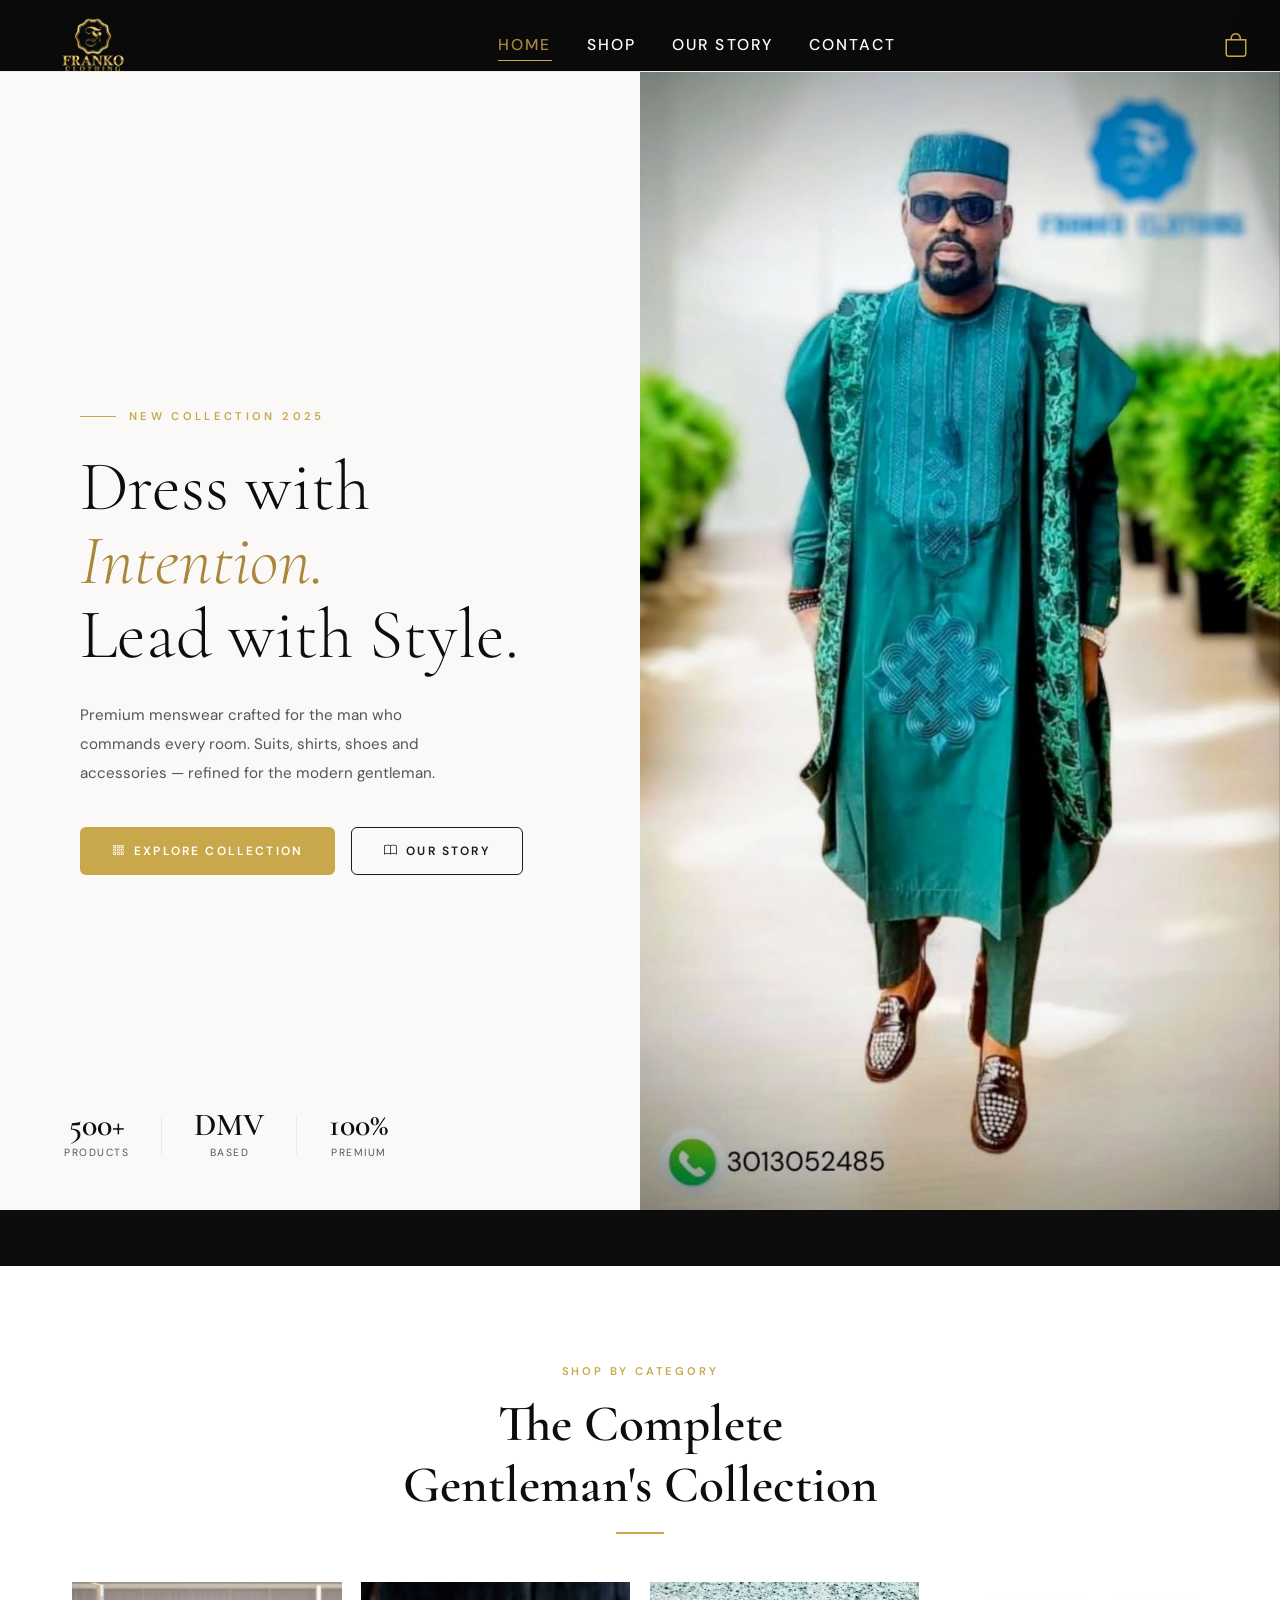
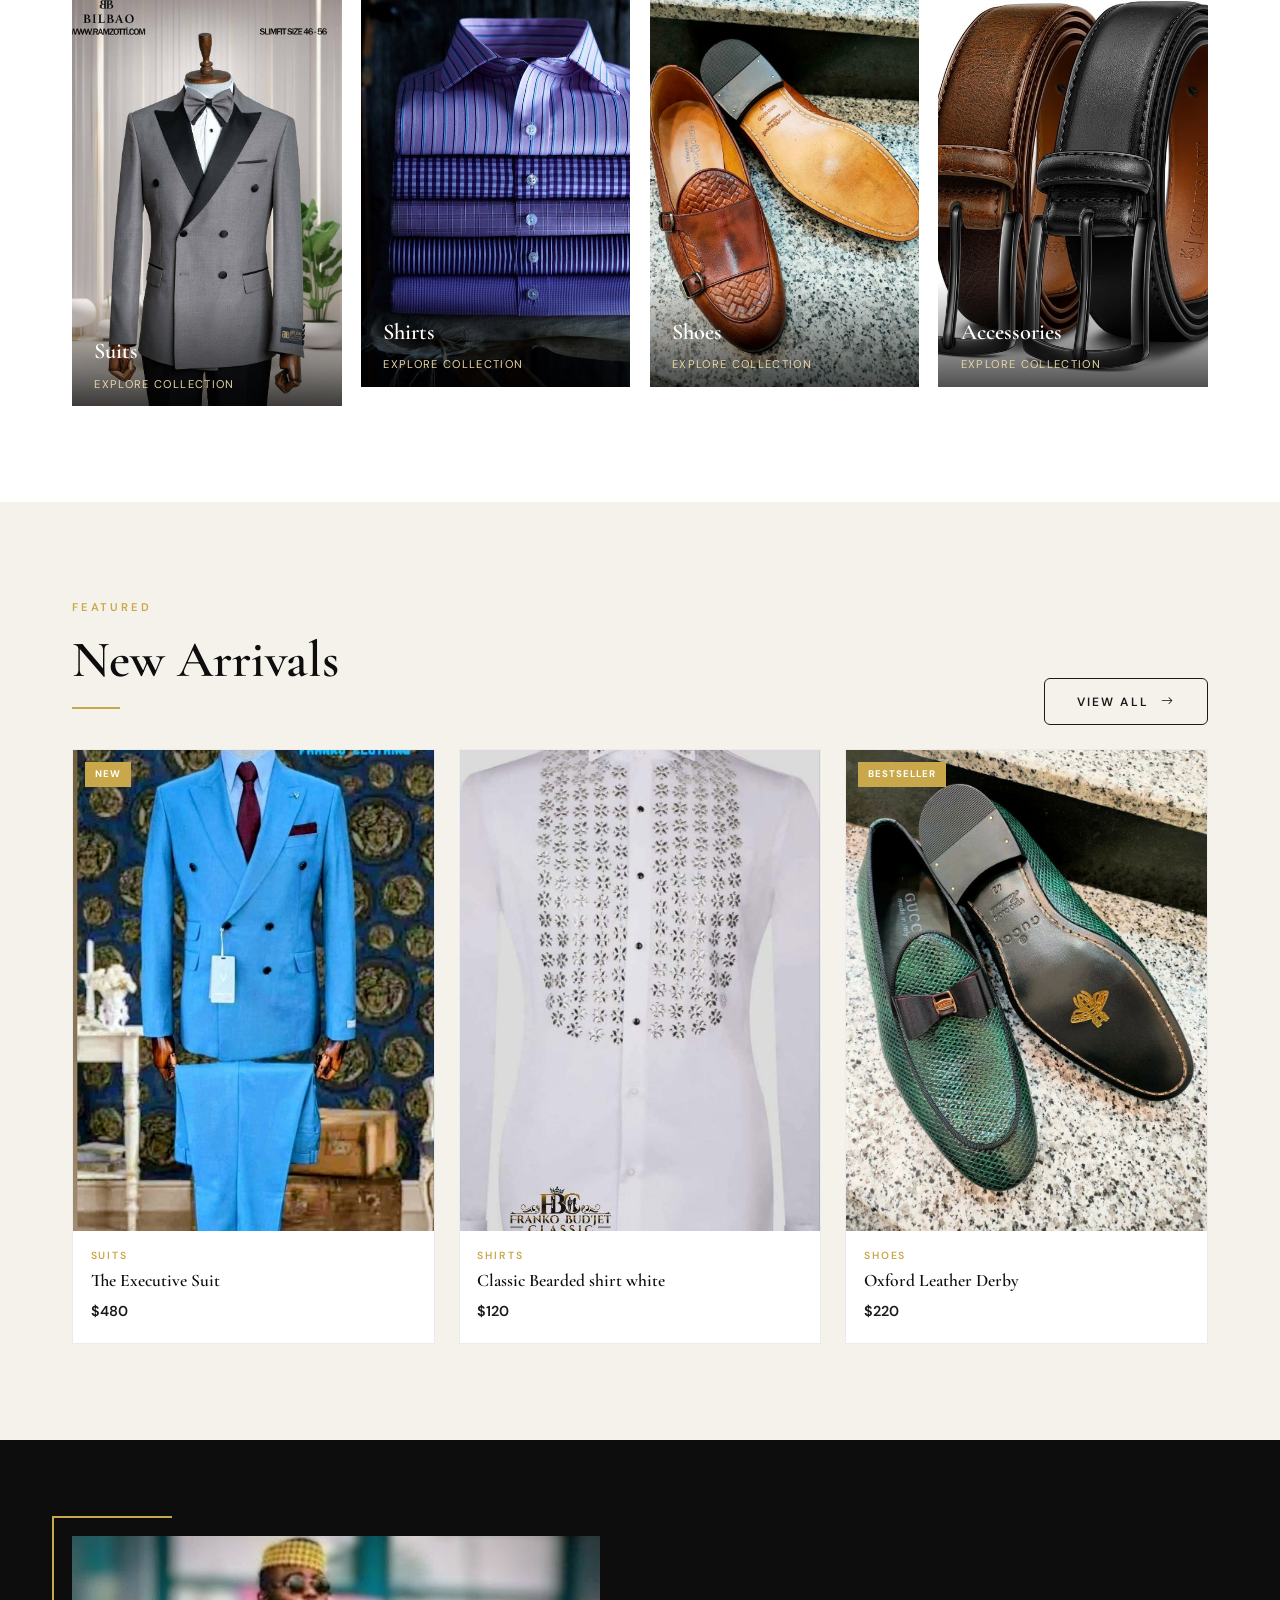
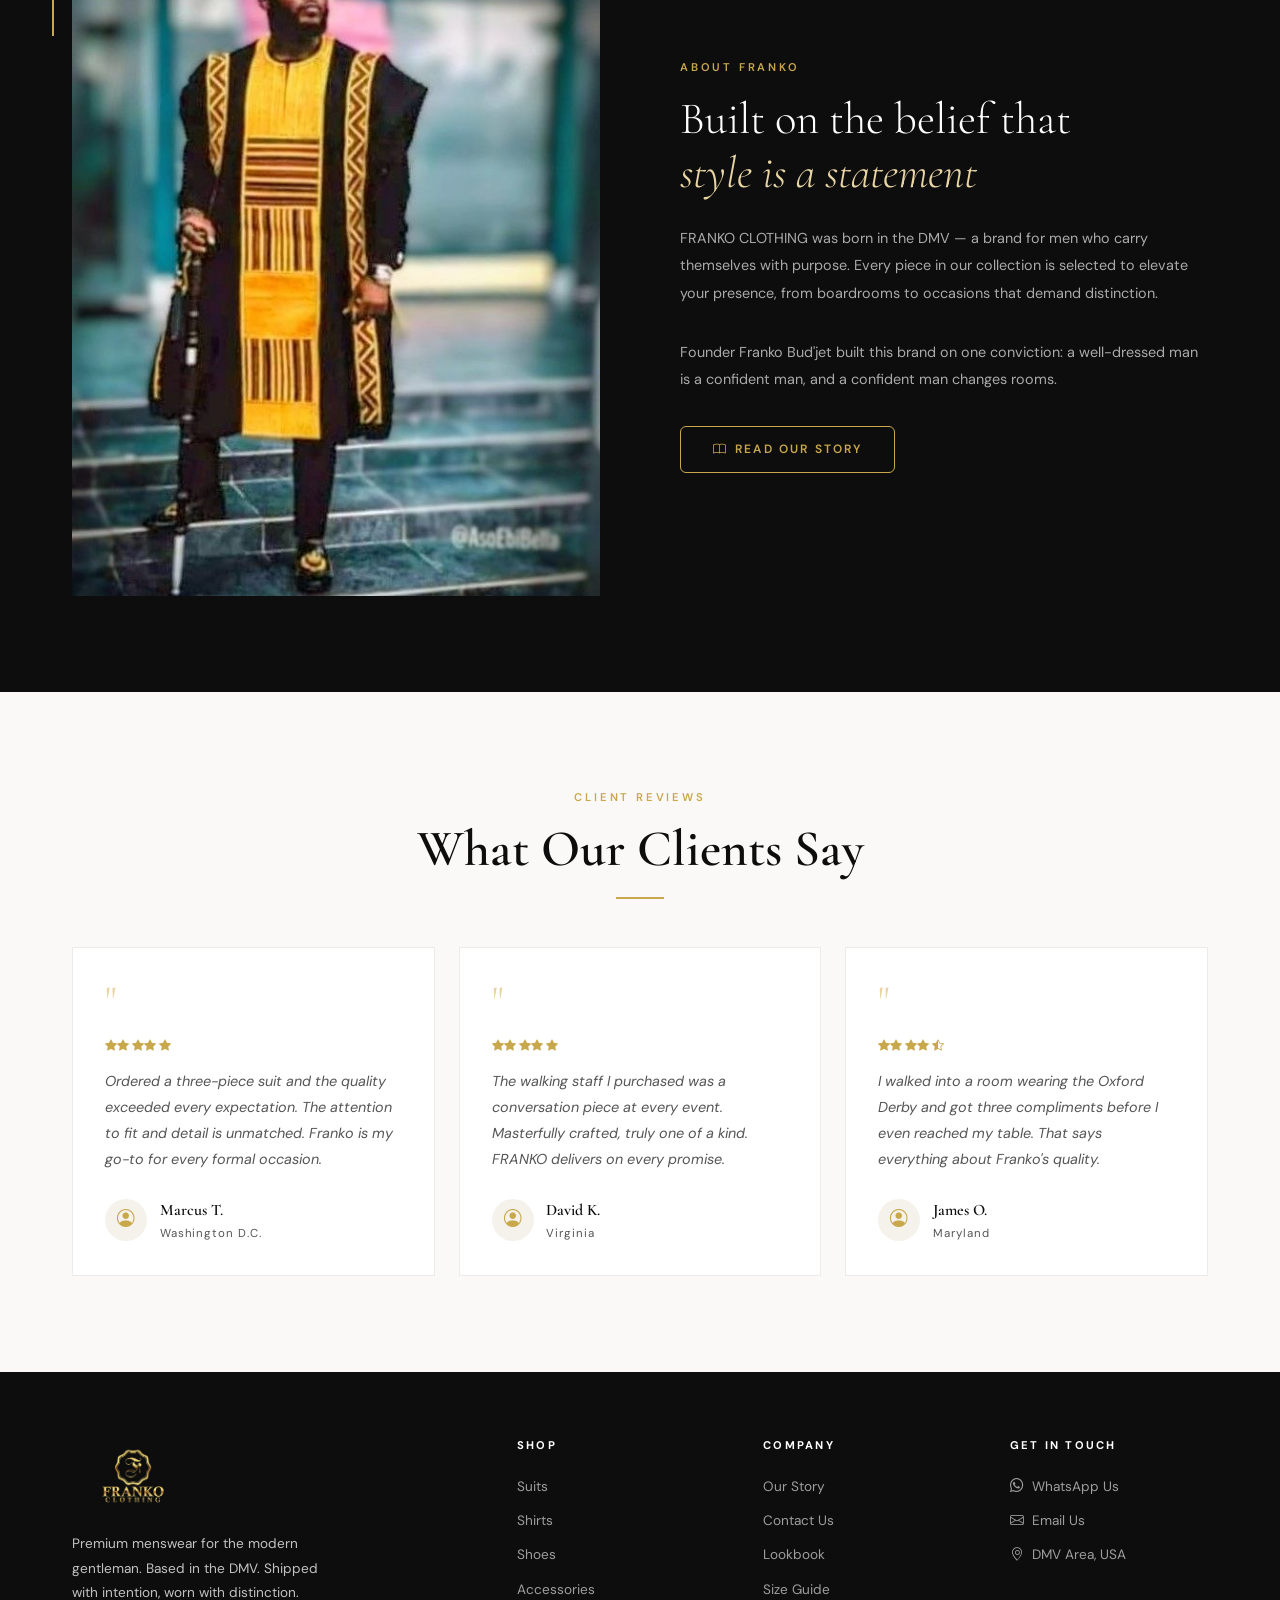
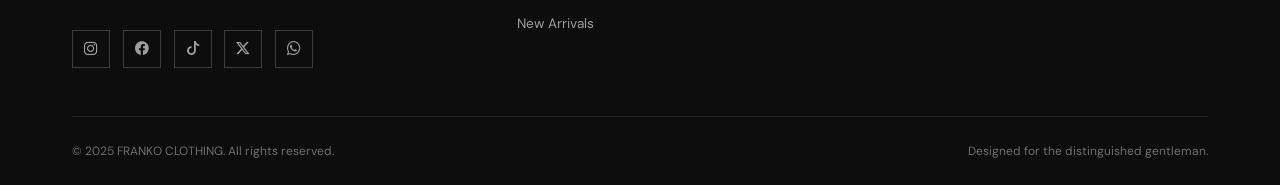
==== commit 35985564: "made corrections to links and contact page" ====
--- a/franko-clothing/index.html
+++ b/franko-clothing/index.html
@@ -434,9 +434,7 @@
 </head>
 <body>
 
-<!-- =====================
-     NAVIGATION
-     ===================== -->
+<!-- ===================== NAVIGATION ===================== -->
 <nav class="navbar">
   <a href="index.html" class="navbar-brand"><img src="images/logo.png" alt="FRANKO CLOTHING" class="nav-logo"></a>
 
@@ -468,9 +466,7 @@
   <a href="pages/contact.html">Contact</a>
 </div>
 
-<!-- =====================
-     SECTION 1: HERO
-     ===================== -->
+<!-- ===================== SECTION 1: HERO ===================== -->
 <section class="hero">
   <!-- Left: Content -->
   <div class="hero-content">
@@ -521,33 +517,29 @@
   </div>
 </section>
 
-<!-- =====================
-     MARQUEE STRIP
-     ===================== -->
+<!-- ===================== MARQUEE STRIP ===================== -->
 <div class="marquee-strip">
   <div class="marquee-inner">
     <!-- First set -->
-    <span class="marquee-item">Premium Suits <i class="bi bi-diamond-fill"></i></span>
+    <!-- <span class="marquee-item">Premium Suits <i class="bi bi-diamond-fill"></i></span>
     <span class="marquee-item">Luxury Shirts <i class="bi bi-diamond-fill"></i></span>
     <span class="marquee-item">Fine Shoes <i class="bi bi-diamond-fill"></i></span>
     <span class="marquee-item">Exclusive Accessories <i class="bi bi-diamond-fill"></i></span>
     <span class="marquee-item">Walking Sticks & Staffs <i class="bi bi-diamond-fill"></i></span>
     <span class="marquee-item">New Arrivals 2025 <i class="bi bi-diamond-fill"></i></span>
-    <span class="marquee-item">DMV's Finest <i class="bi bi-diamond-fill"></i></span>
+    <span class="marquee-item">DMV's Finest <i class="bi bi-diamond-fill"></i></span> -->
     <!-- Duplicate for seamless loop -->
-    <span class="marquee-item">Premium Suits <i class="bi bi-diamond-fill"></i></span>
+    <!-- <span class="marquee-item">Premium Suits <i class="bi bi-diamond-fill"></i></span>
     <span class="marquee-item">Luxury Shirts <i class="bi bi-diamond-fill"></i></span>
     <span class="marquee-item">Fine Shoes <i class="bi bi-diamond-fill"></i></span>
     <span class="marquee-item">Exclusive Accessories <i class="bi bi-diamond-fill"></i></span>
     <span class="marquee-item">Walking Sticks & Staffs <i class="bi bi-diamond-fill"></i></span>
     <span class="marquee-item">New Arrivals 2025 <i class="bi bi-diamond-fill"></i></span>
-    <span class="marquee-item">DMV's Finest <i class="bi bi-diamond-fill"></i></span>
+    <span class="marquee-item">DMV's Finest <i class="bi bi-diamond-fill"></i></span> -->
   </div>
 </div>
 
-<!-- =====================
-     SECTION 2: CATEGORIES
-     ===================== -->
+<!-- ===================== SECTION 2: CATEGORIES ===================== -->
 <section class="categories-section">
   <div class="container">
     <div class="text-center reveal">
@@ -686,8 +678,7 @@
   </div>
 </section>
 
-<!-- =====================
-     SECTION 4: OUR STORY STRIP ===================== -->
+<!-- ===================== SECTION 4: OUR STORY STRIP ===================== -->
 <section class="story-strip">
   <div class="container">
     <div class="story-strip-inner">
@@ -720,9 +711,7 @@
   </div>
 </section>
 
-<!-- =====================
-     SECTION 5: TESTIMONIALS
-     ===================== -->
+<!-- ===================== SECTION 5: TESTIMONIALS ===================== -->
 <section class="testimonials-section">
   <div class="container">
     <div class="text-center reveal">
--- a/franko-clothing/css/style.css
+++ b/franko-clothing/css/style.css
@@ -115,7 +115,7 @@
   display: flex;
   align-items: center;
   justify-content: space-between;
-  background: rgba(255, 255, 255, 0.96);
+  background: rgba(0, 0, 0, 0.96);
   backdrop-filter: blur(12px);
   border-bottom: 1px solid var(--border);
   transition: var(--transition);
@@ -136,8 +136,9 @@
 
 /* Logo image in navbar */
 .nav-logo {
-  height: 75px;
+  height: 80px;
   width: auto;
+  margin-bottom: 0.2rem;
   display: block;
   object-fit: contain;
 }
@@ -150,11 +151,11 @@
 
 .nav-links a {
   font-family: var(--font-body);
-  font-size: 0.78rem;
+  font-size: 0.98rem;
   font-weight: 500;
   letter-spacing: 0.14em;
   text-transform: uppercase;
-  color: var(--dark);
+  color: var(--white);
   position: relative;
   padding-bottom: 3px;
 }
@@ -184,8 +185,8 @@
 .nav-cart {
   position: relative;
   cursor: pointer;
-  color: var(--dark);
-  font-size: 1.1rem;
+  color: var(--gold);
+  font-size: 1.5rem;
   transition: var(--transition);
 }
 
@@ -224,7 +225,7 @@
   display: block;
   width: 24px;
   height: 2px;
-  background: var(--dark);
+  background: var(--gold);
   transition: var(--transition);
 }
 
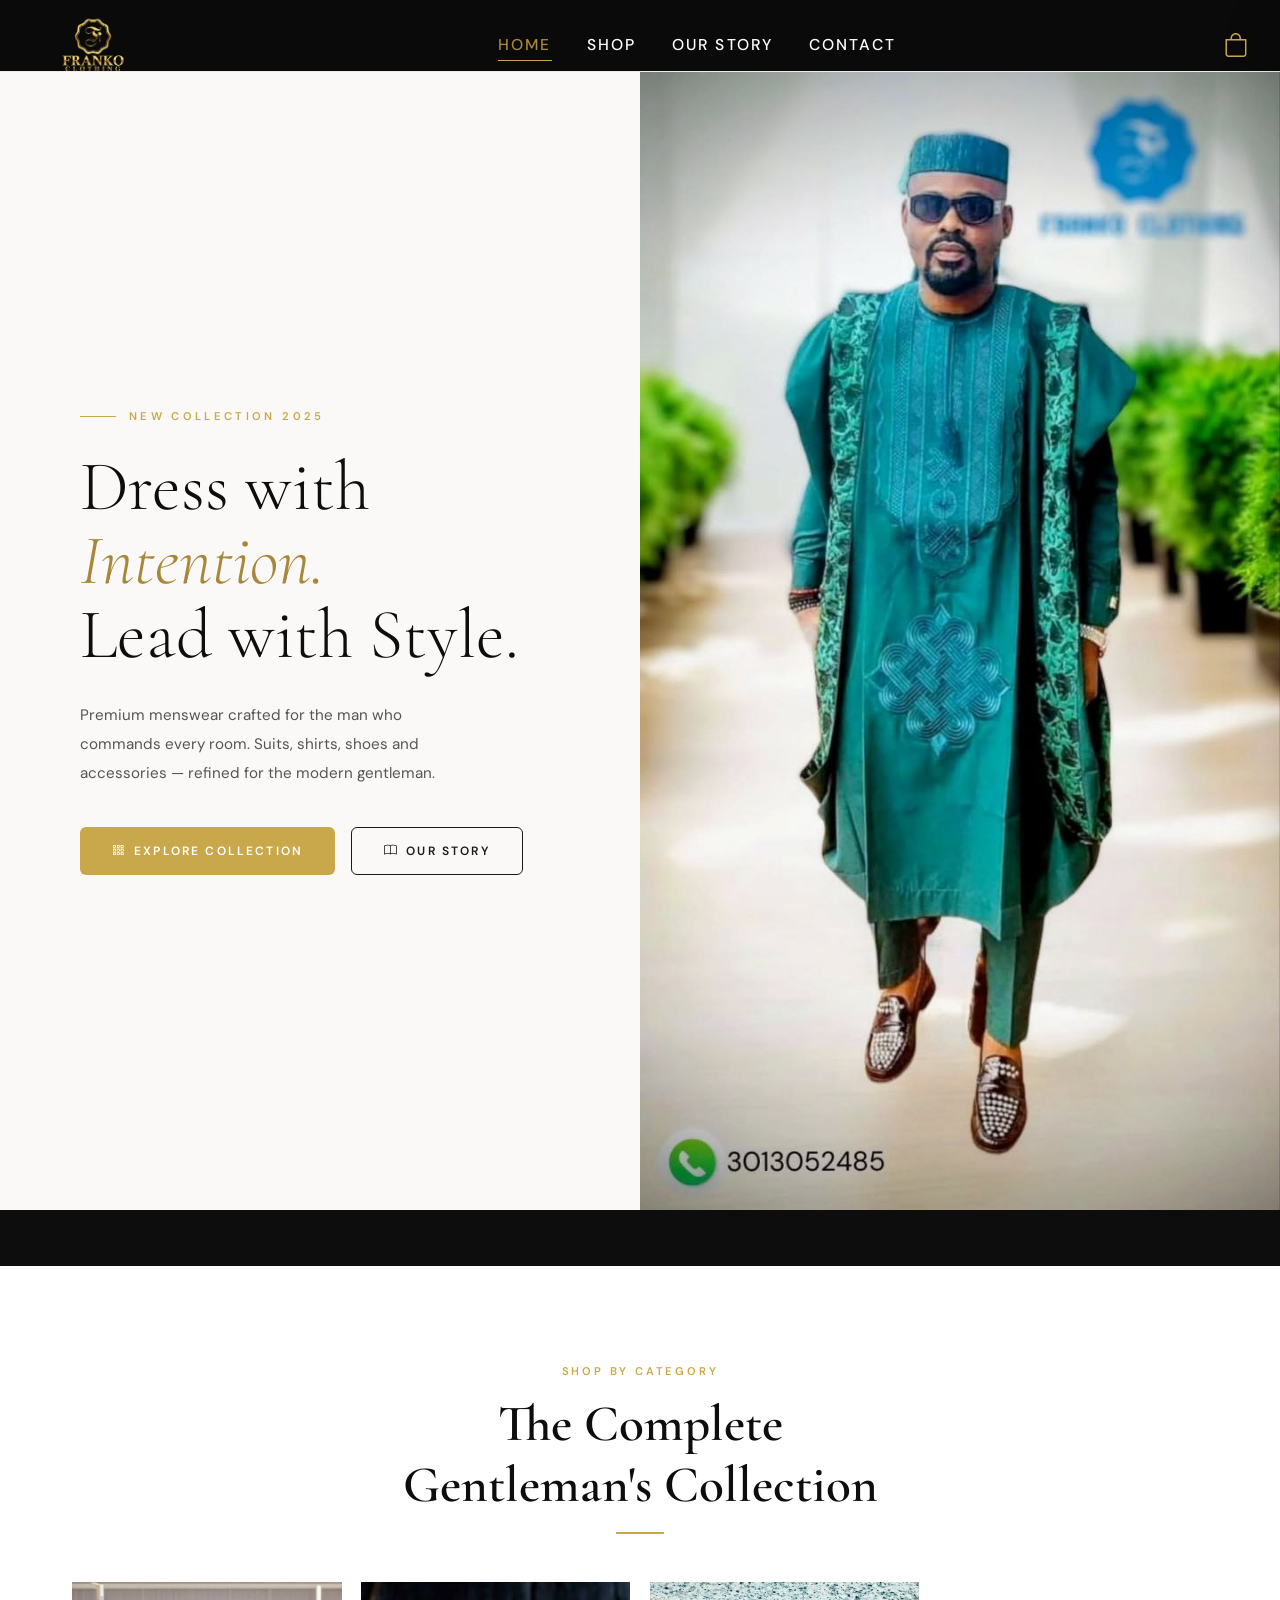
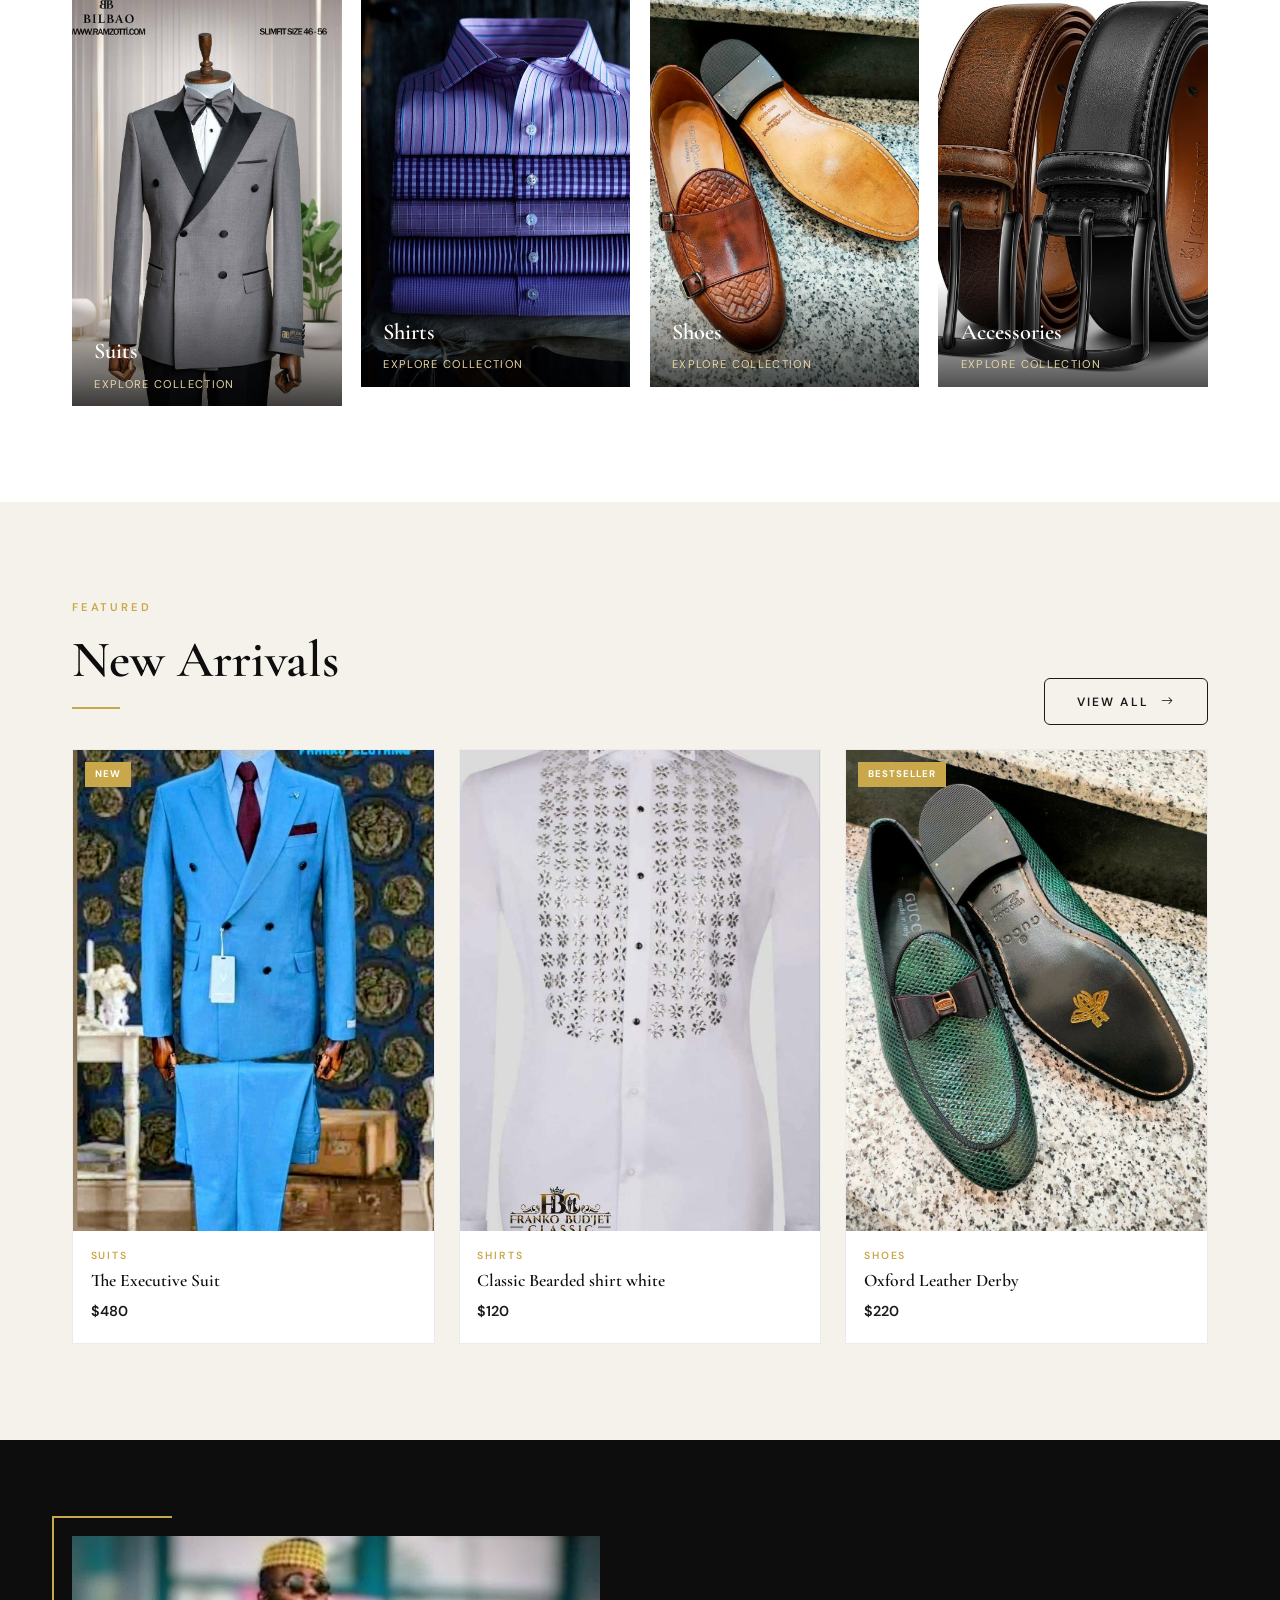
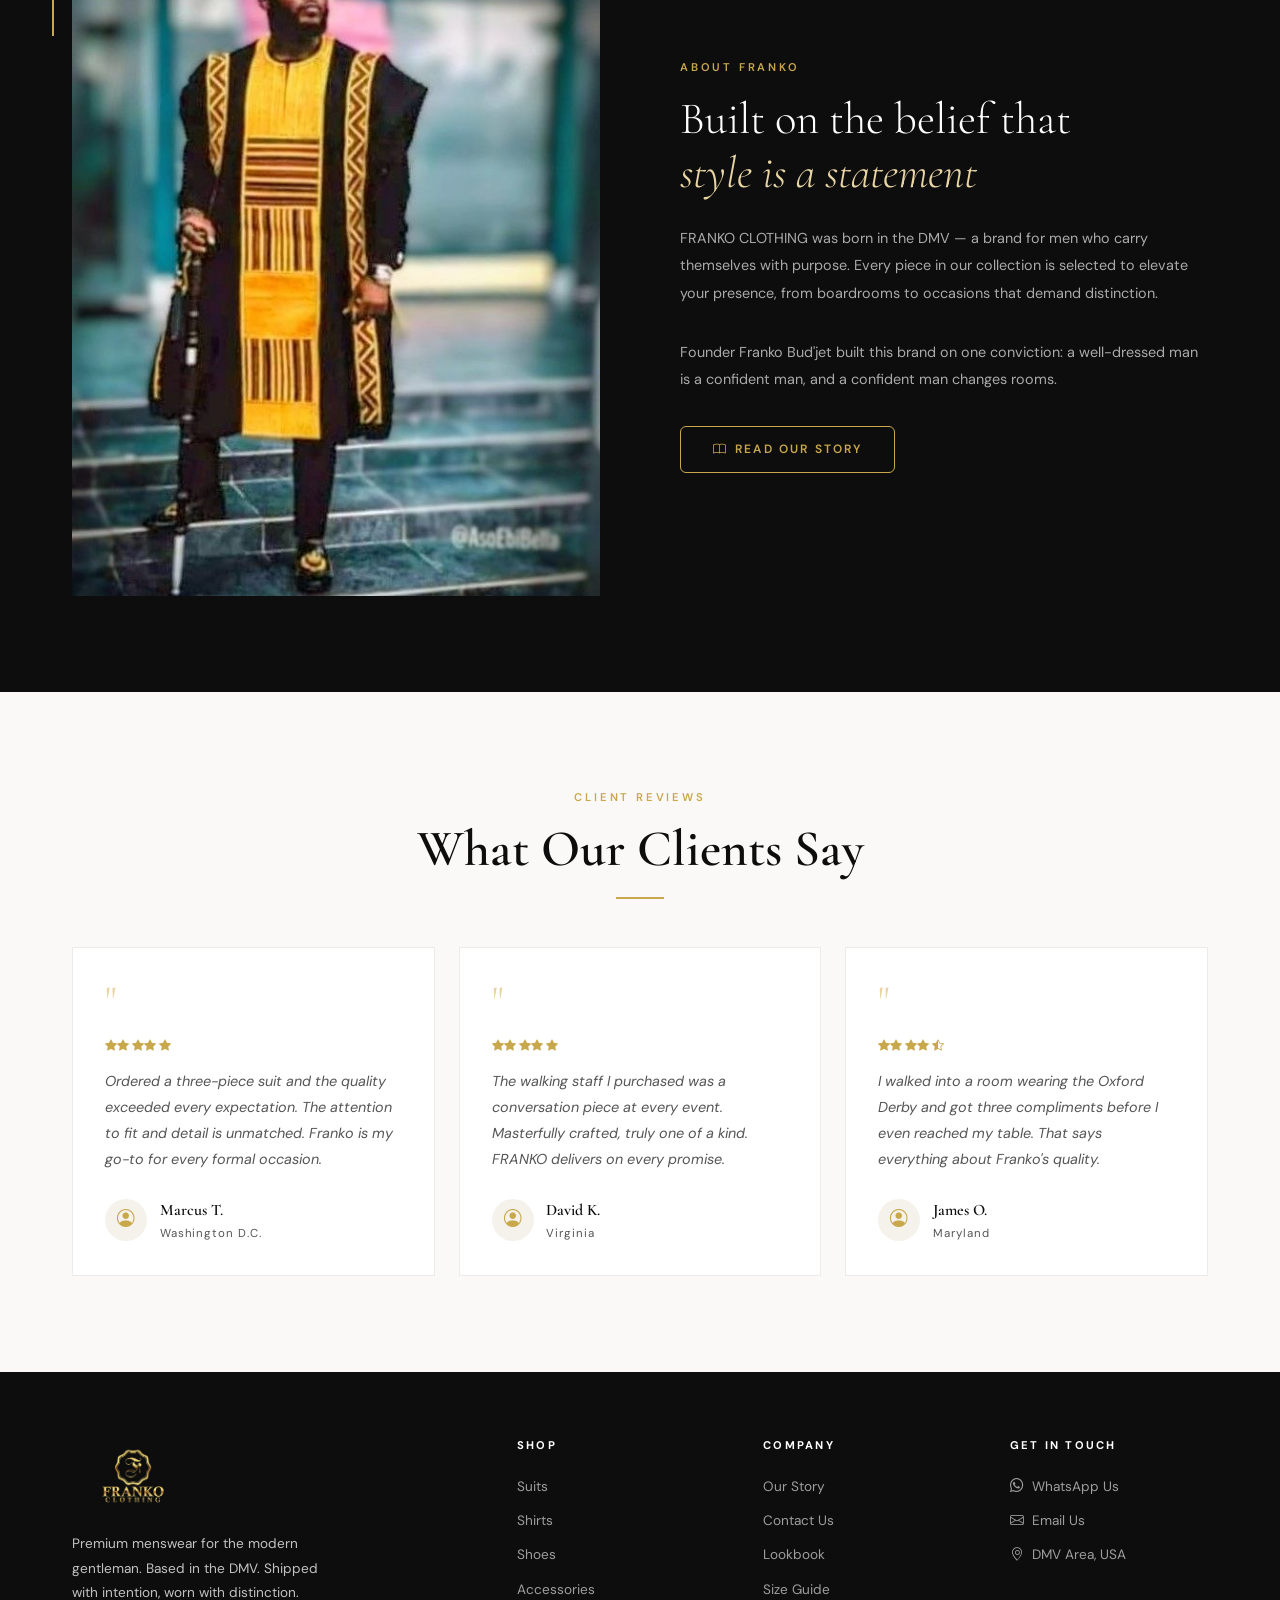
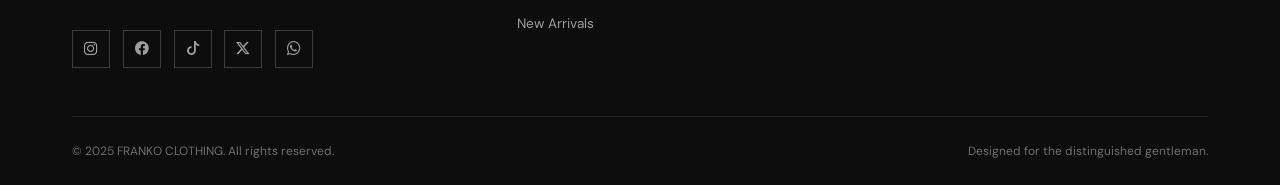
==== commit 4f6a2ec1: "made changes to the DMV content" ====
--- a/franko-clothing/index.html
+++ b/franko-clothing/index.html
@@ -493,7 +493,7 @@
     </div>
 
     <!-- Stats row -->
-    <div class="hero-accent reveal" style="transition-delay:0.4s;">
+    <!-- <div class="hero-accent reveal" style="transition-delay:0.4s;">
       <div class="hero-stat">
         <div class="hero-stat-num">500+</div>
         <div class="hero-stat-label">Products</div>
@@ -508,7 +508,7 @@
         <div class="hero-stat-num">100%</div>
         <div class="hero-stat-label">Premium</div>
       </div>
-    </div>
+    </div> -->
   </div>
 
   <!-- Right: Hero Image -->
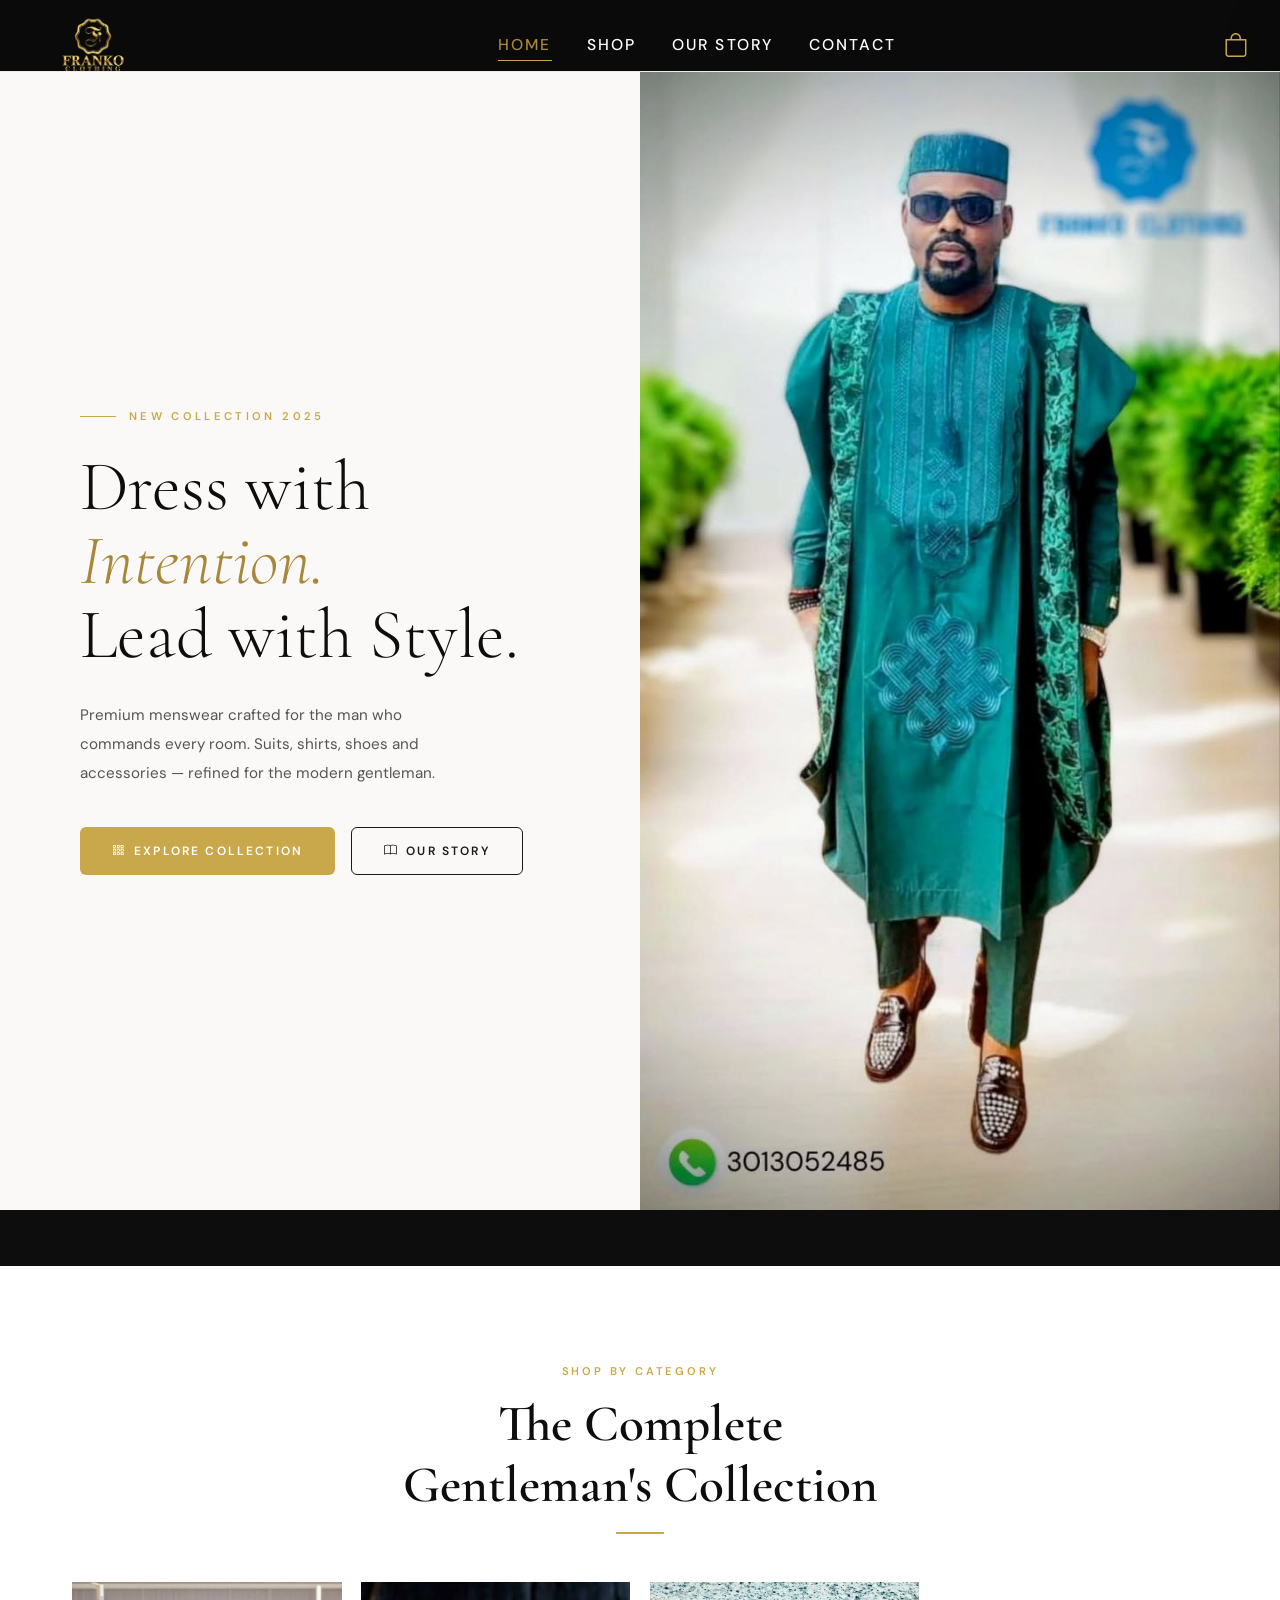
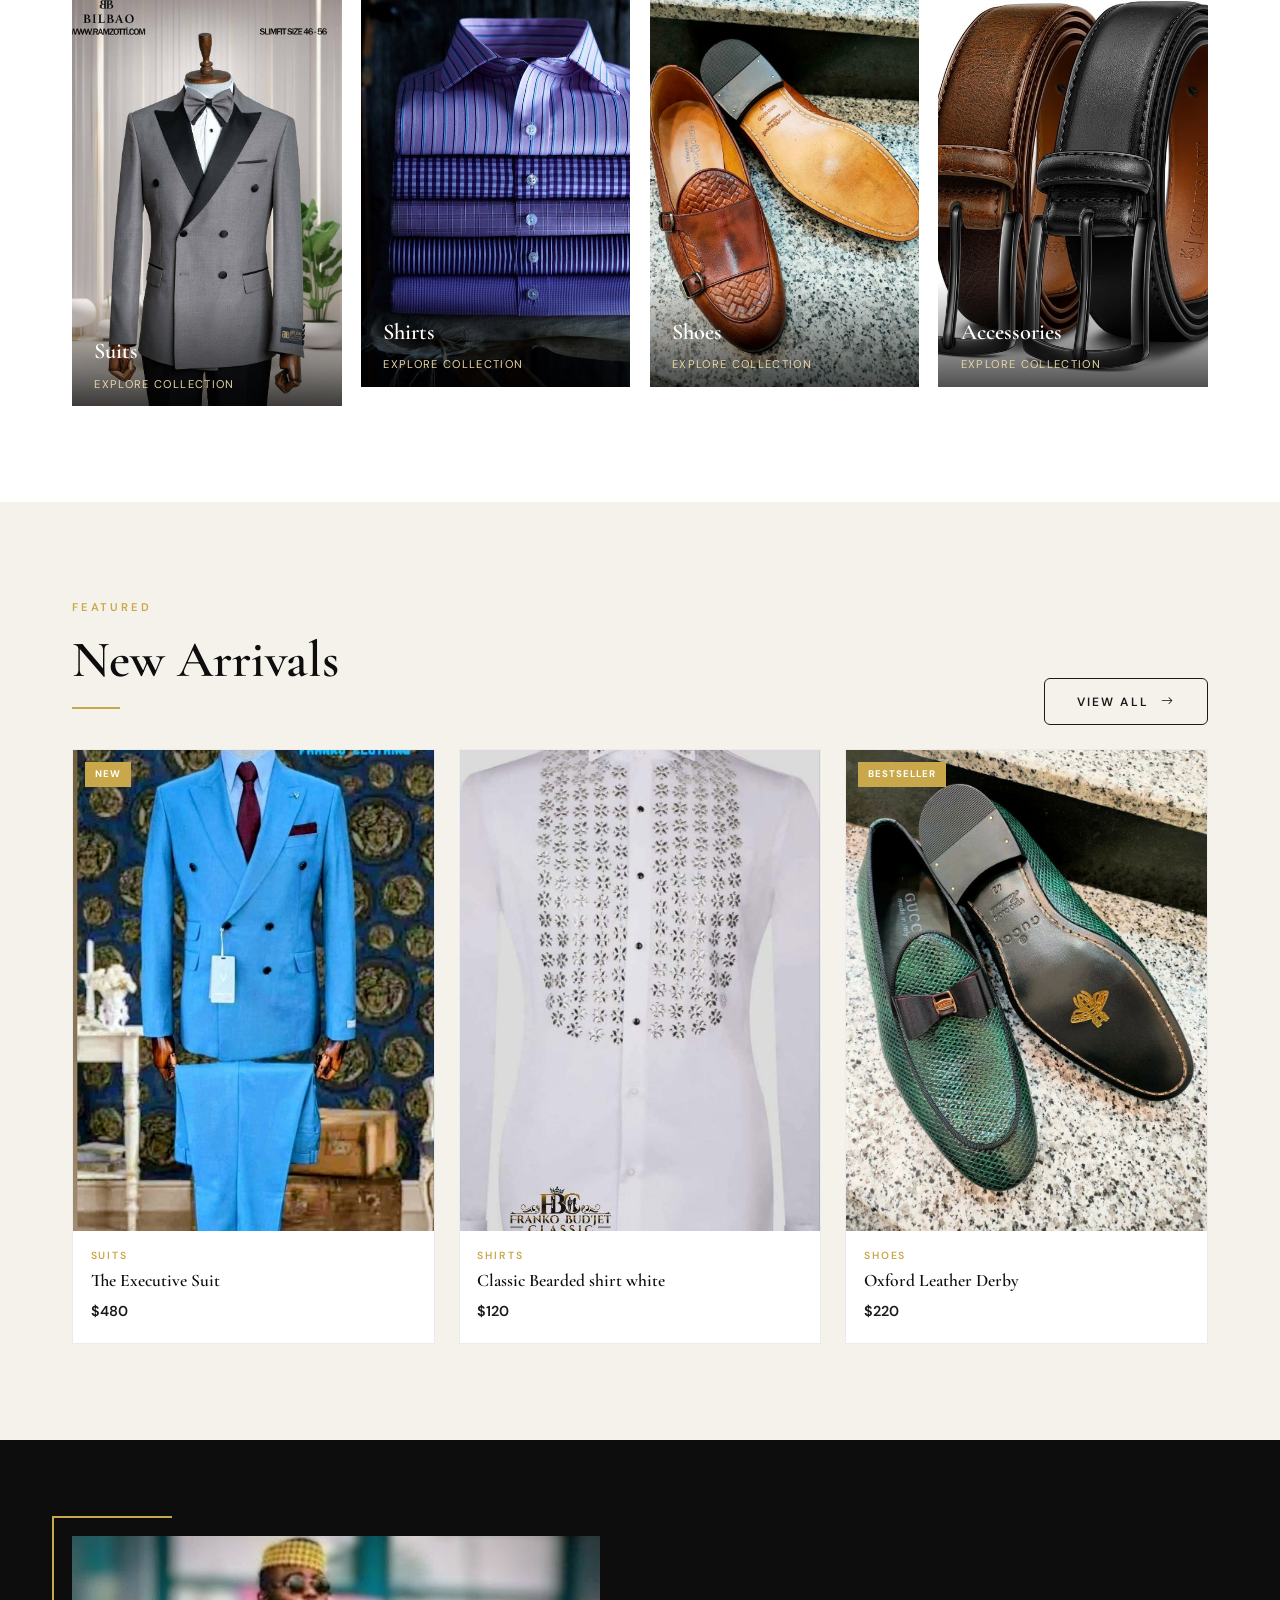
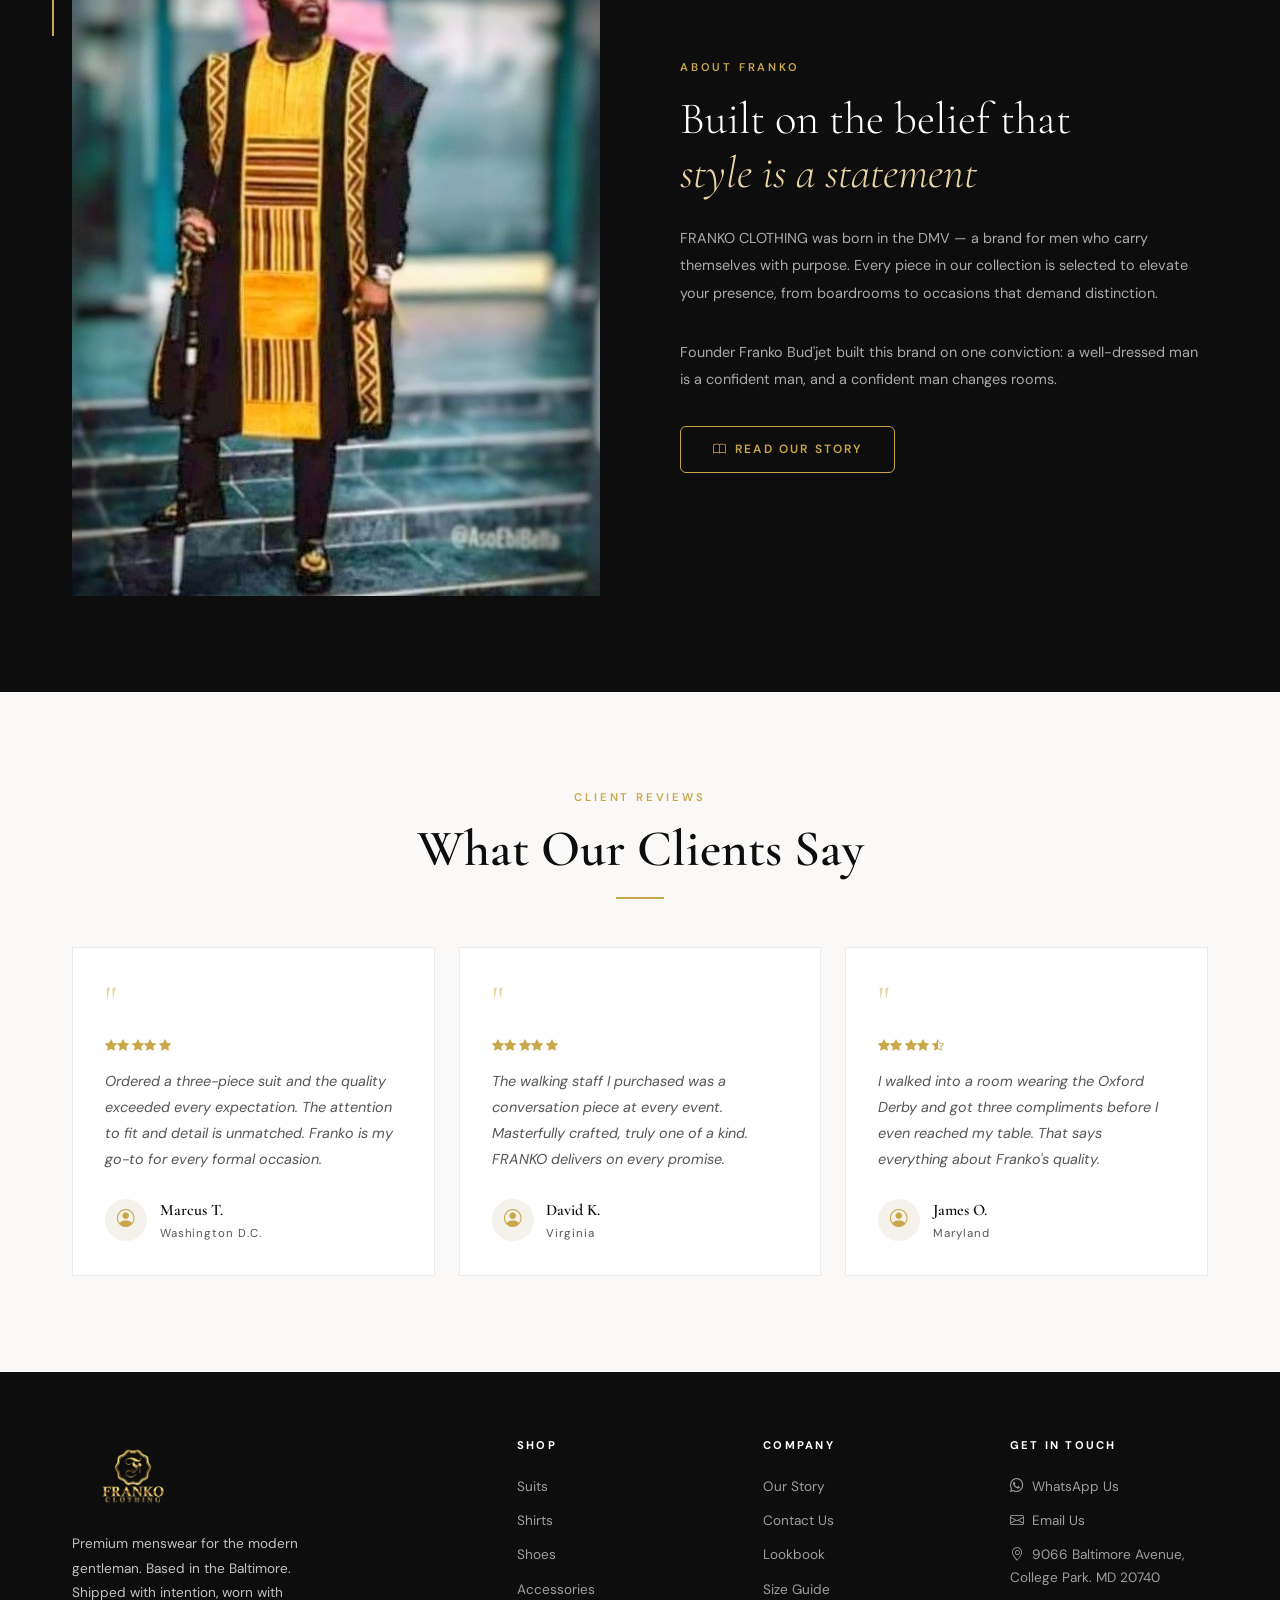
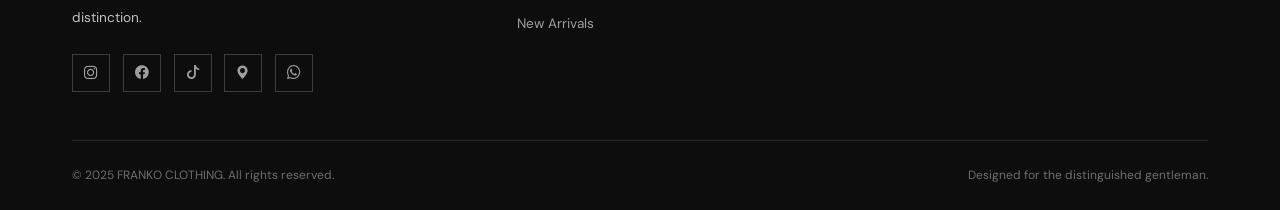
==== commit 3cdea26f: "updated social links,whatsapp number, and pages" ====
--- a/franko-clothing/index.html
+++ b/franko-clothing/index.html
@@ -795,17 +795,18 @@
 
       <!-- Brand column -->
       <div class="reveal">
-        <div class="footer-brand-name"><a href="index.html" class="navbar-brand"><img src="images/logo.png" alt="FRANKO CLOTHING" class="nav-logo" style="height: 80px; width: auto;"></a></div>
+        <div class="footer-brand-name"><a href="index.html" class="navbar-brand"><img src="images/logo.png" alt="FRANKO CLOTHING"              class="nav-logo" style="height: 80px; width: auto;"></a>
+        </div>
         <p class="footer-tagline">
-          Premium menswear for the modern gentleman. Based in the DMV.
+          Premium menswear for the modern gentleman. Based in the Baltimore.
           Shipped with intention, worn with distinction.
         </p>
         <div class="social-links">
-          <a href="#" class="social-link" title="Instagram"><i class="bi bi-instagram"></i></a>
-          <a href="#" class="social-link" title="Facebook"><i class="bi bi-facebook"></i></a>
-          <a href="#" class="social-link" title="TikTok"><i class="bi bi-tiktok"></i></a>
-          <a href="#" class="social-link" title="X / Twitter"><i class="bi bi-twitter-x"></i></a>
-          <a href="https://wa.me/2347068935733" class="social-link" title="WhatsApp"><i class="bi bi-whatsapp"></i></a>
+          <a href="https://www.instagram.com/franko_budjet?igsh=eThvZTBqY2NsdGg0" class="social-link" title="Instagram"><i class="bi bi-instagram"></i></a>
+          <a href="https://www.facebook.com/share/1F2oCNVqxN/" class="social-link" title="Facebook"><i class="bi bi-facebook"></i></a>
+          <a href="https://www.tiktok.com/@thearenaoffashion?_r=1&_t=ZT-95EBECxkHXC" class="social-link" title="TikTok"><i class="bi bi-tiktok"></i></a>
+          <a href="https://https://maps.app.goo.gl/1bZXSBhwNqYVZpEu7" class="social-link" title="google-maps"><i class="bi bi-geo-alt-fill"></i></a>
+          <a href="https://wa.me/2408605101" class="social-link" title="WhatsApp"><i class="bi bi-whatsapp"></i></a>
         </div>
       </div>
 
@@ -837,8 +838,8 @@
         <div class="footer-heading">Get in Touch</div>
         <div class="footer-links">
           <a href="https://wa.me/2347068935733"><i class="bi bi-whatsapp me-2"></i>WhatsApp Us</a>
-          <a href="mailto:hello@frankoclothing.com"><i class="bi bi-envelope me-2"></i>Email Us</a>
-          <a href="#"><i class="bi bi-geo-alt me-2"></i>DMV Area, USA</a>
+          <a href="mailto:frnkoclothingllc@gmail.com"><i class="bi bi-envelope me-2"></i>Email Us</a>
+          <a href="https://maps.app.goo.gl/1bZXSBhwNqYVZpEu7"><i class="bi bi-geo-alt me-2"></i>9066 Baltimore Avenue, College Park. MD 20740</a>
         </div>
       </div>
 
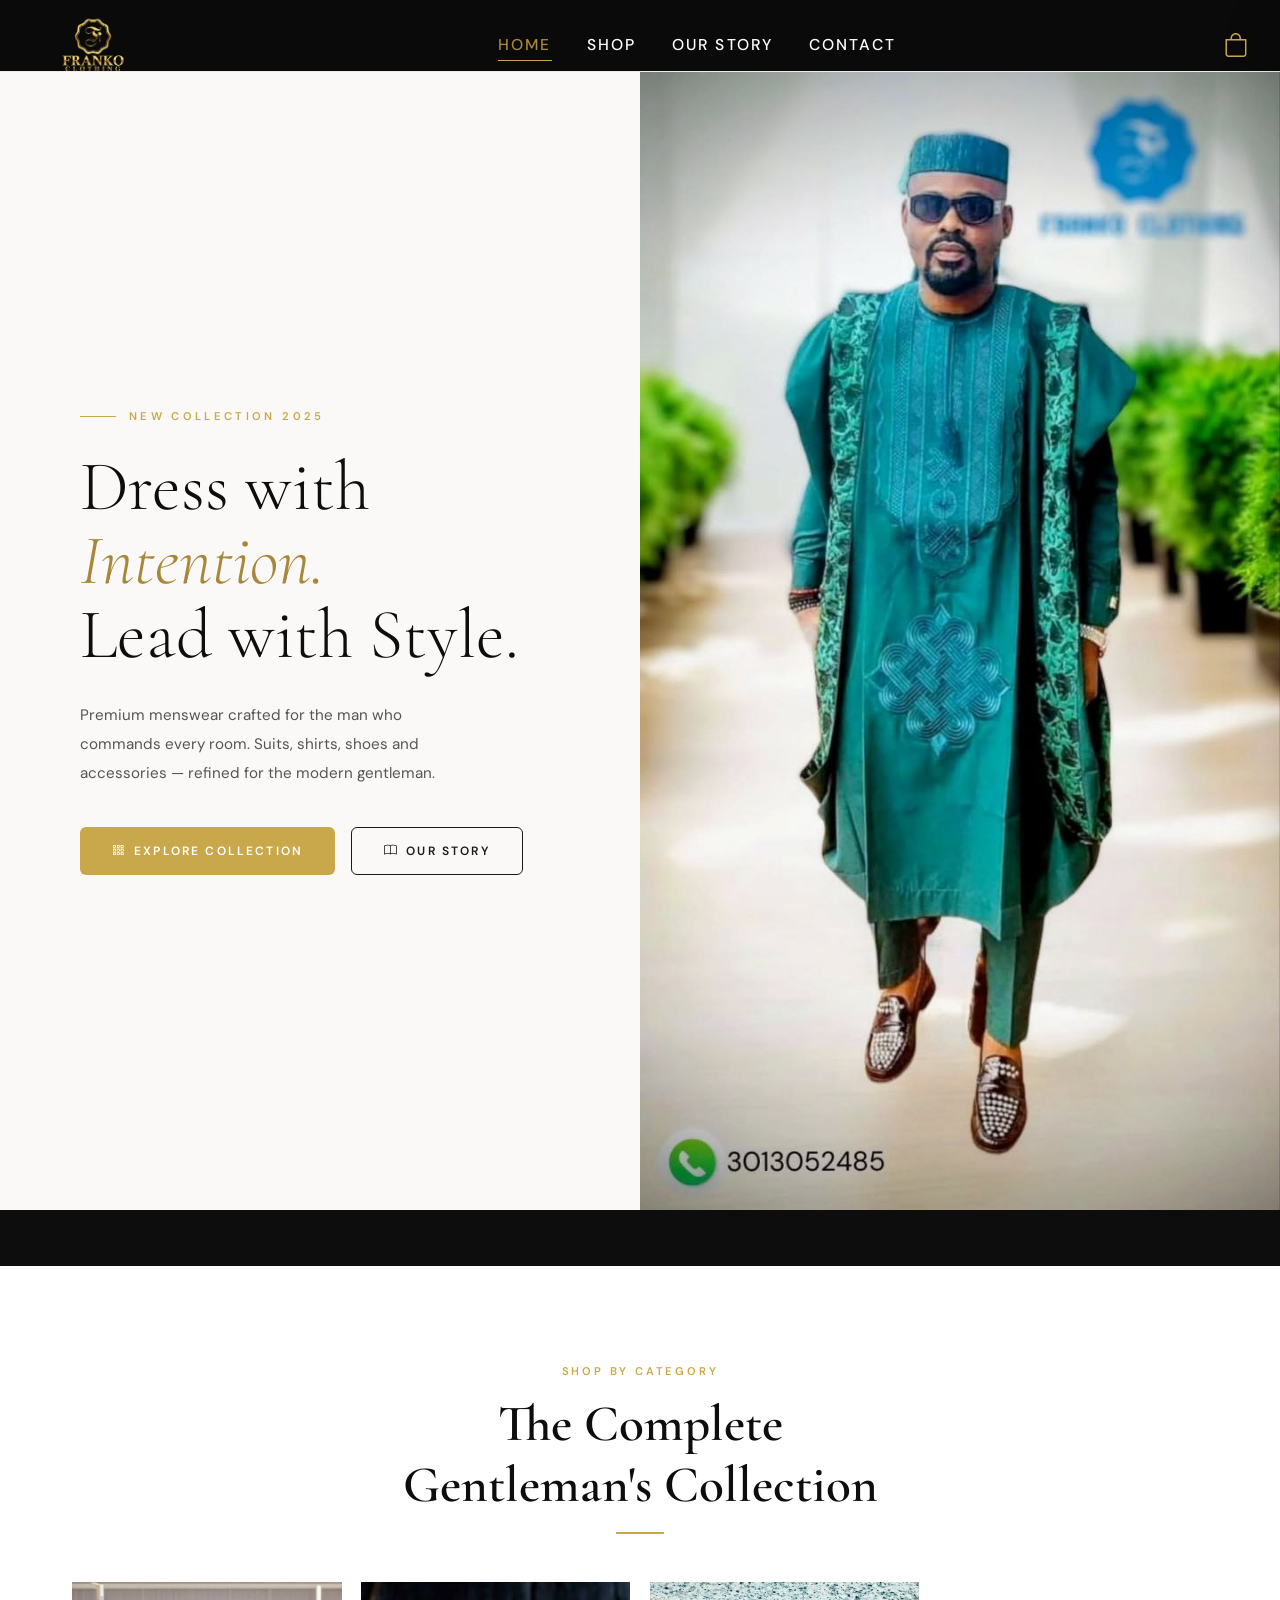
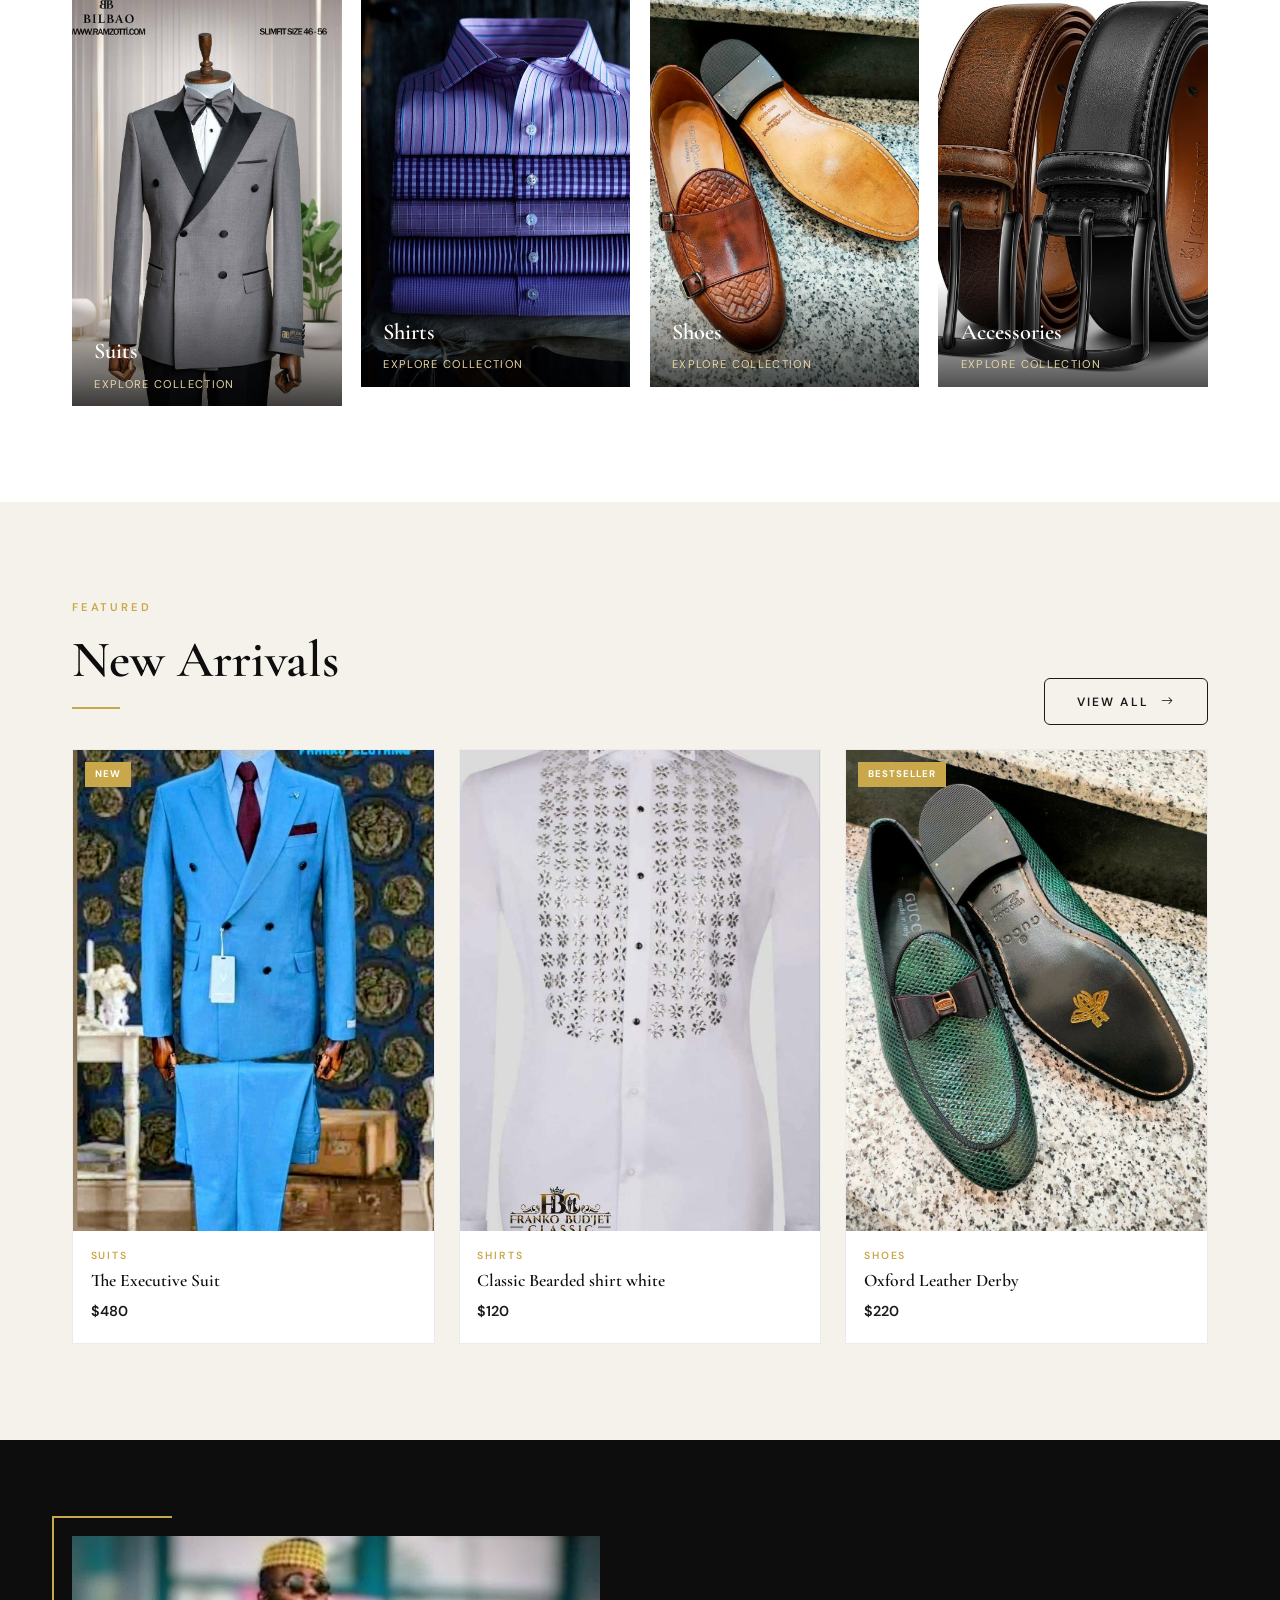
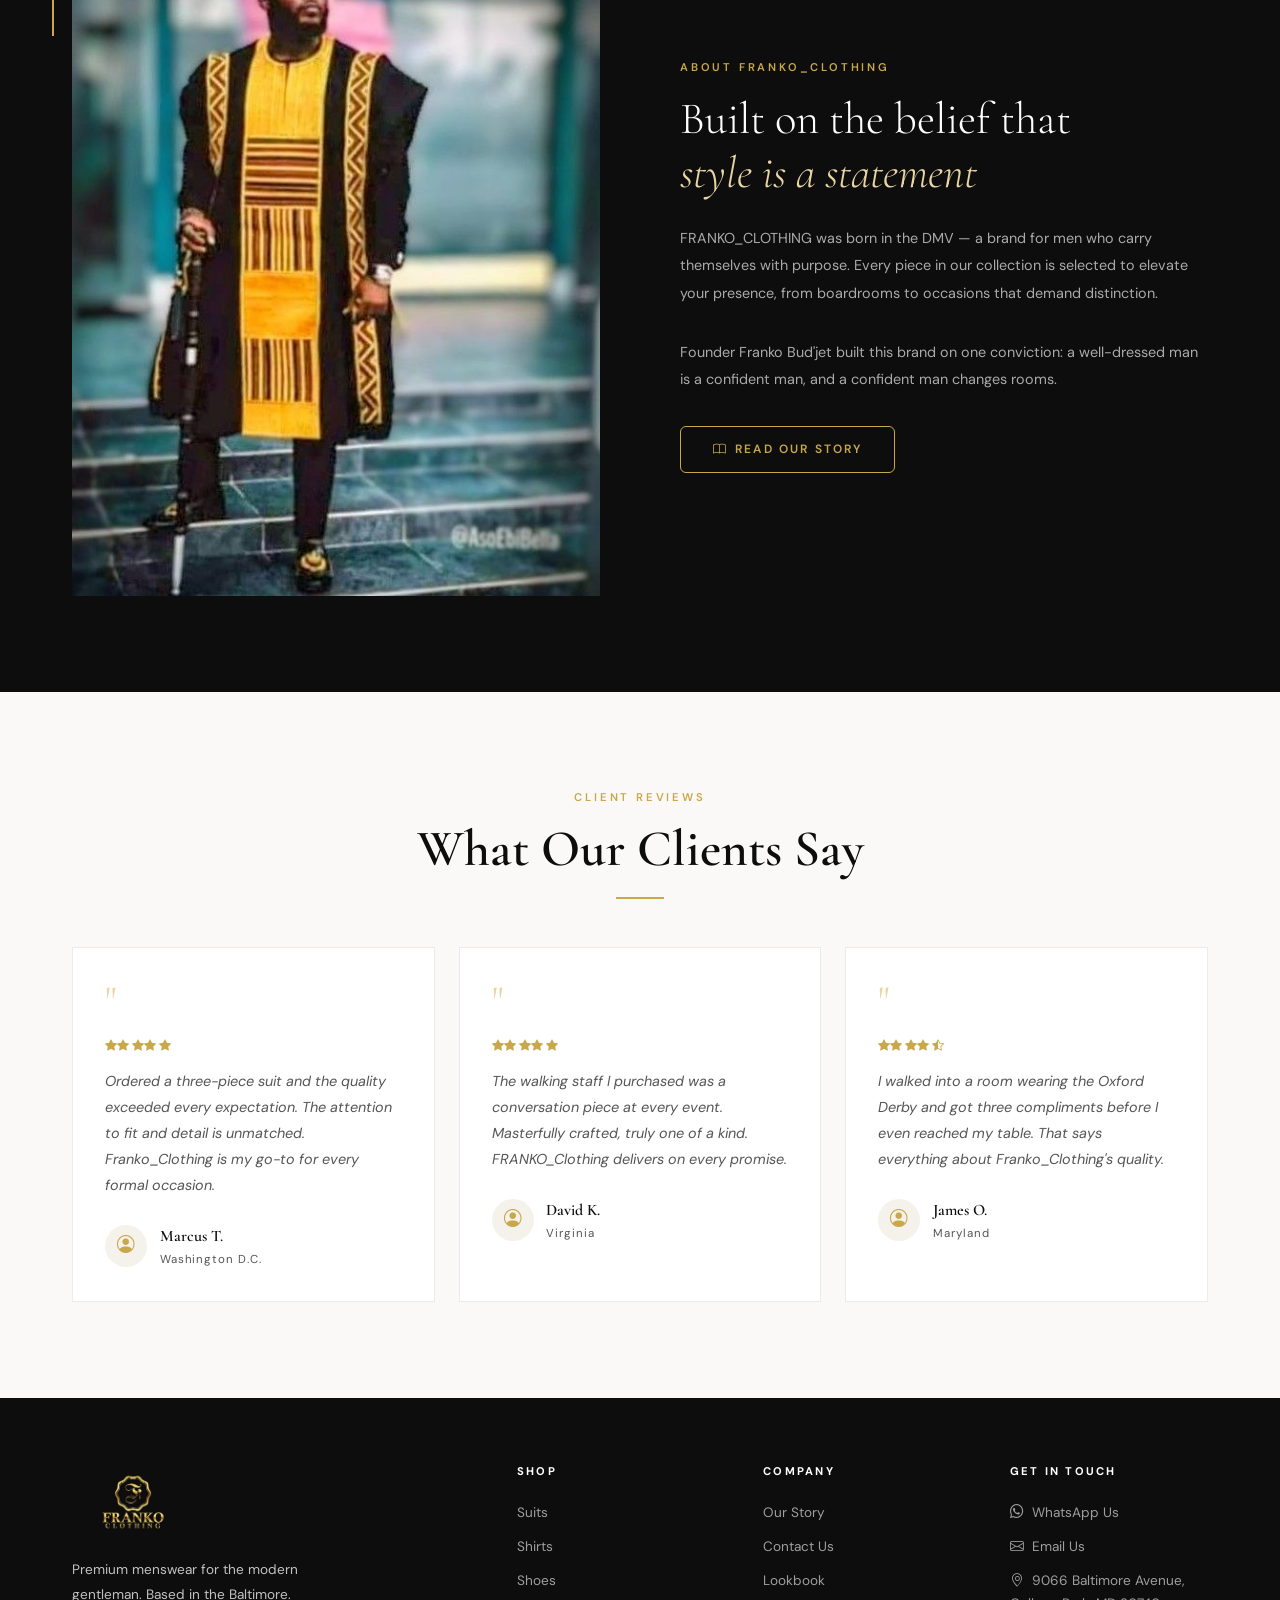
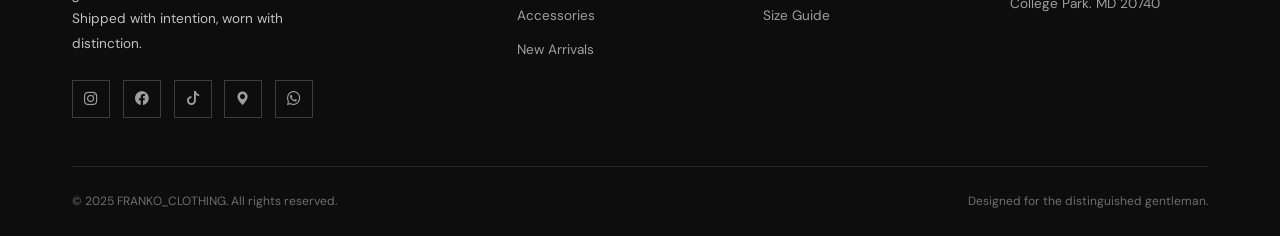
==== commit 9f38be1b: "edited typography" ====
--- a/franko-clothing/index.html
+++ b/franko-clothing/index.html
@@ -3,7 +3,7 @@
 <head>
   <meta charset="UTF-8" />
   <meta name="viewport" content="width=device-width, initial-scale=1.0" />
-  <title>FRANKO CLOTHING — Refined Menswear for the Modern Gentleman</title>
+  <title>FRANKO_CLOTHING — Refined Menswear for the Modern Gentleman</title>
   <meta name="description" content="Premium menswear — suits, shirts, shoes, and accessories crafted for the distinguished man." />
 
   <!-- Bootstrap 5 CSS -->
@@ -436,7 +436,7 @@
 
 <!-- ===================== NAVIGATION ===================== -->
 <nav class="navbar">
-  <a href="index.html" class="navbar-brand"><img src="images/logo.png" alt="FRANKO CLOTHING" class="nav-logo"></a>
+  <a href="index.html" class="navbar-brand"><img src="images/logo.png" alt="FRANKO_CLOTHING" class="nav-logo"></a>
 
   <div class="nav-links">
     <a href="index.html" class="active">Home</a>
@@ -688,13 +688,13 @@
       </div>
 
       <div class="reveal reveal-right">
-        <div class="story-label">About Franko</div>
+        <div class="story-label">About Franko_Clothing</div>
         <h2 class="story-title">
           Built on the belief that<br>
           <em>style is a statement</em>
         </h2>
         <p class="story-text">
-          FRANKO CLOTHING was born in the DMV — a brand for men who carry themselves
+          FRANKO_CLOTHING was born in the DMV — a brand for men who carry themselves
           with purpose. Every piece in our collection is selected to elevate your presence,
           from boardrooms to occasions that demand distinction.
         </p>
@@ -731,7 +731,7 @@
         </div>
         <p class="testimonial-text">
           Ordered a three-piece suit and the quality exceeded every expectation.
-          The attention to fit and detail is unmatched. Franko is my go-to for every formal occasion.
+          The attention to fit and detail is unmatched. Franko_Clothing is my go-to for every formal occasion.
         </p>
         <div class="testimonial-author">
           <div class="testimonial-avatar"><i class="bi bi-person-circle"></i></div>
@@ -751,7 +751,7 @@
         </div>
         <p class="testimonial-text">
           The walking staff I purchased was a conversation piece at every event.
-          Masterfully crafted, truly one of a kind. FRANKO delivers on every promise.
+          Masterfully crafted, truly one of a kind. FRANKO_Clothing delivers on every promise.
         </p>
         <div class="testimonial-author">
           <div class="testimonial-avatar"><i class="bi bi-person-circle"></i></div>
@@ -771,7 +771,7 @@
         </div>
         <p class="testimonial-text">
           I walked into a room wearing the Oxford Derby and got three compliments
-          before I even reached my table. That says everything about Franko's quality.
+          before I even reached my table. That says everything about Franko_Clothing's quality.
         </p>
         <div class="testimonial-author">
           <div class="testimonial-avatar"><i class="bi bi-person-circle"></i></div>
@@ -838,8 +838,8 @@
         <div class="footer-heading">Get in Touch</div>
         <div class="footer-links">
           <a href="https://wa.me/2347068935733"><i class="bi bi-whatsapp me-2"></i>WhatsApp Us</a>
-          <a href="mailto:frnkoclothingllc@gmail.com"><i class="bi bi-envelope me-2"></i>Email Us</a>
-          <a href="https://maps.app.goo.gl/1bZXSBhwNqYVZpEu7"><i class="bi bi-geo-alt me-2"></i>9066 Baltimore Avenue, College Park. MD 20740</a>
+          <a href="mailto:frankoclothingllc@gmail.com@gmail.com"><i class="bi bi-envelope me-2"></i>Email Us</a>
+          <a href="https://maps.app.goo.gl/1bZXSBhwNqYVZpEu7" target="_blank"><i class="bi bi-geo-alt me-2"></i>9066 Baltimore Avenue, College Park. MD 20740</a>
         </div>
       </div>
 
@@ -847,7 +847,7 @@
 
     <!-- Footer bottom bar -->
     <div class="footer-bottom">
-      <span>&copy; 2025 FRANKO CLOTHING. All rights reserved.</span>
+      <span>&copy; 2025 FRANKO_CLOTHING. All rights reserved.</span>
       <span>Designed for the distinguished gentleman.</span>
     </div>
   </div>
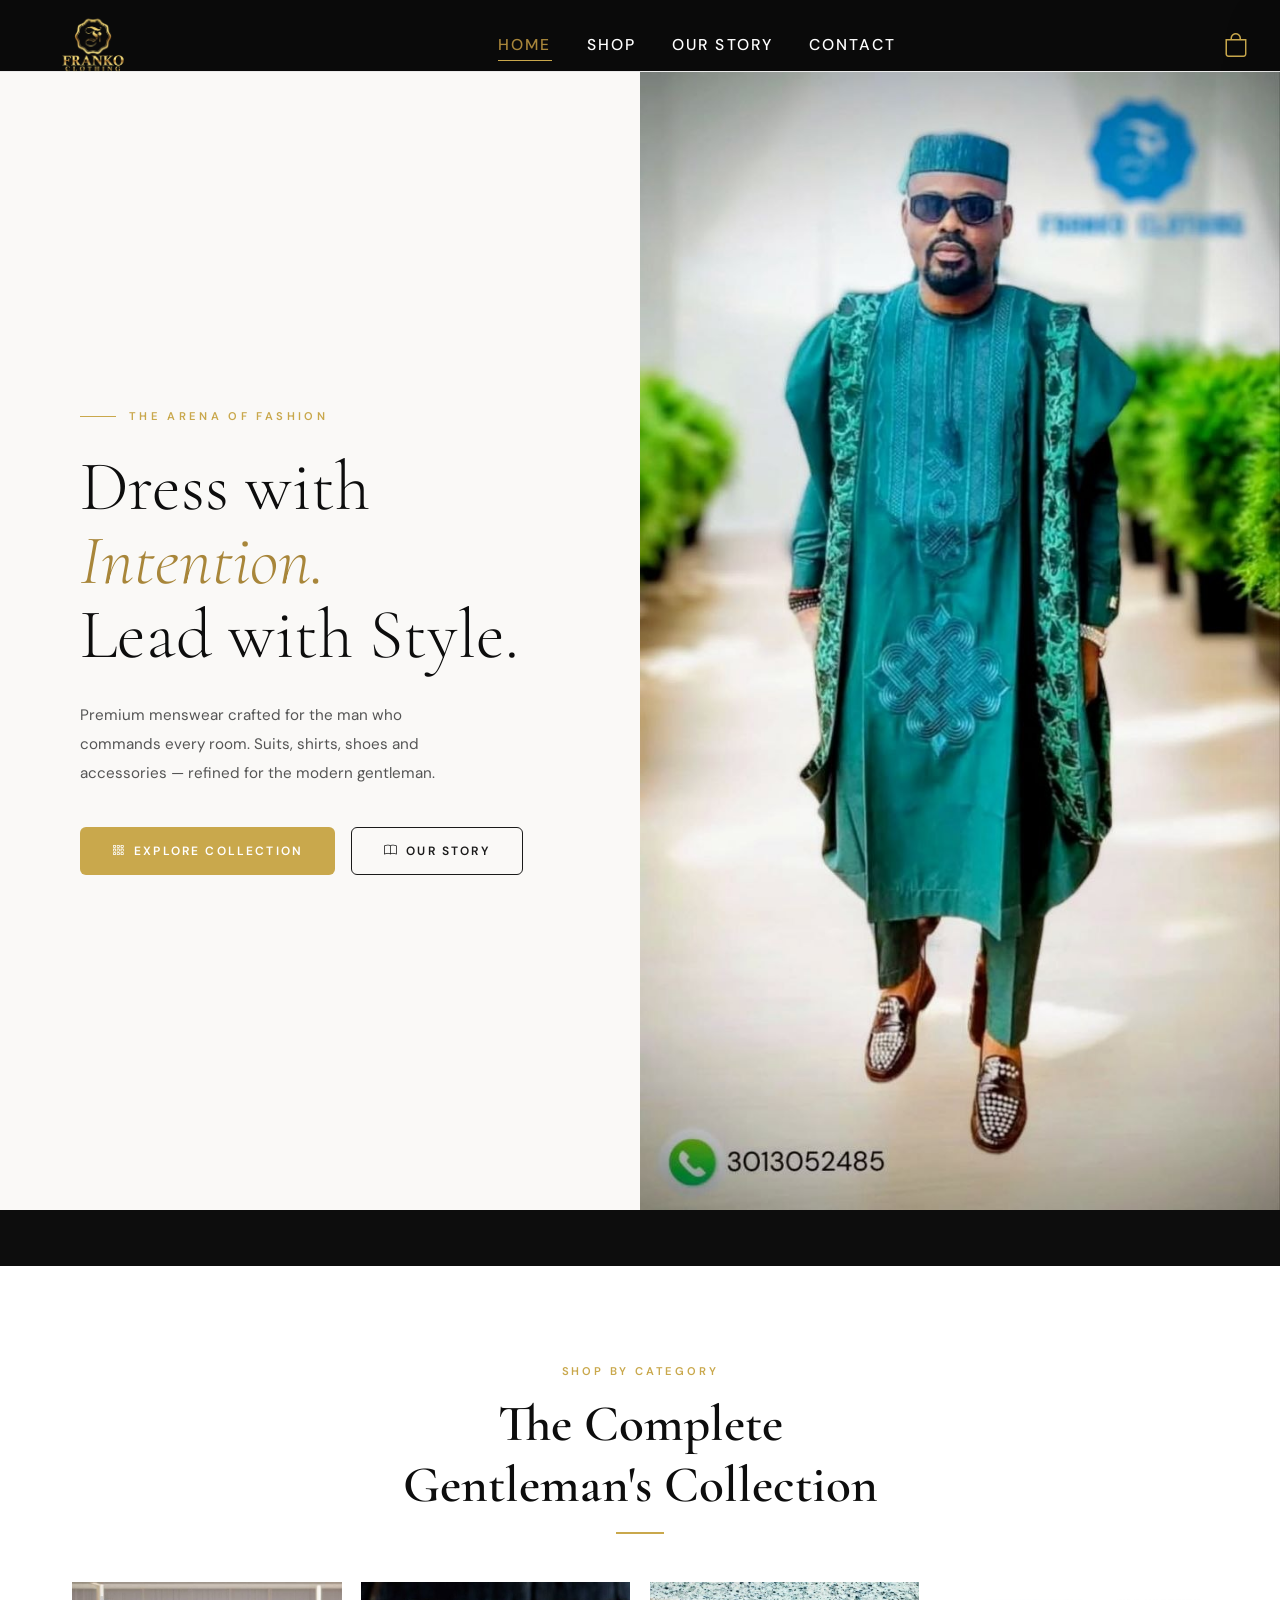
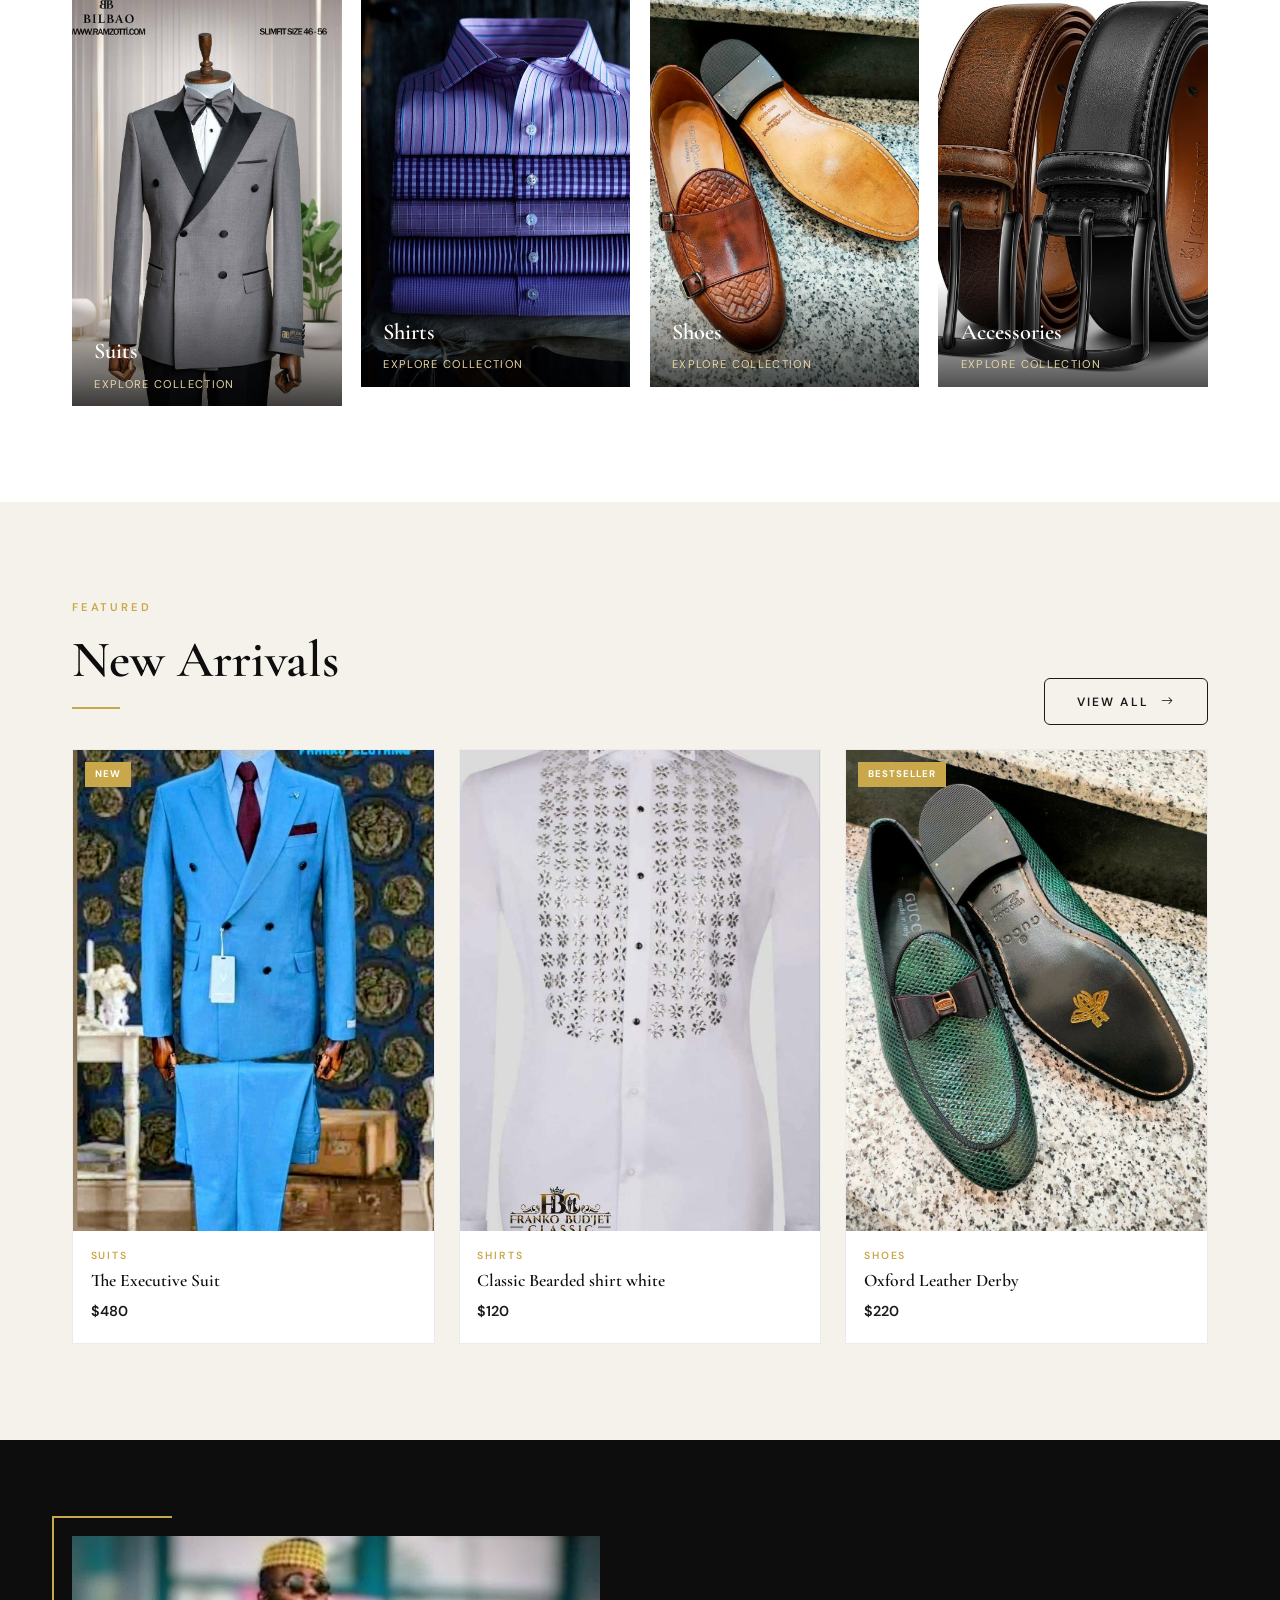
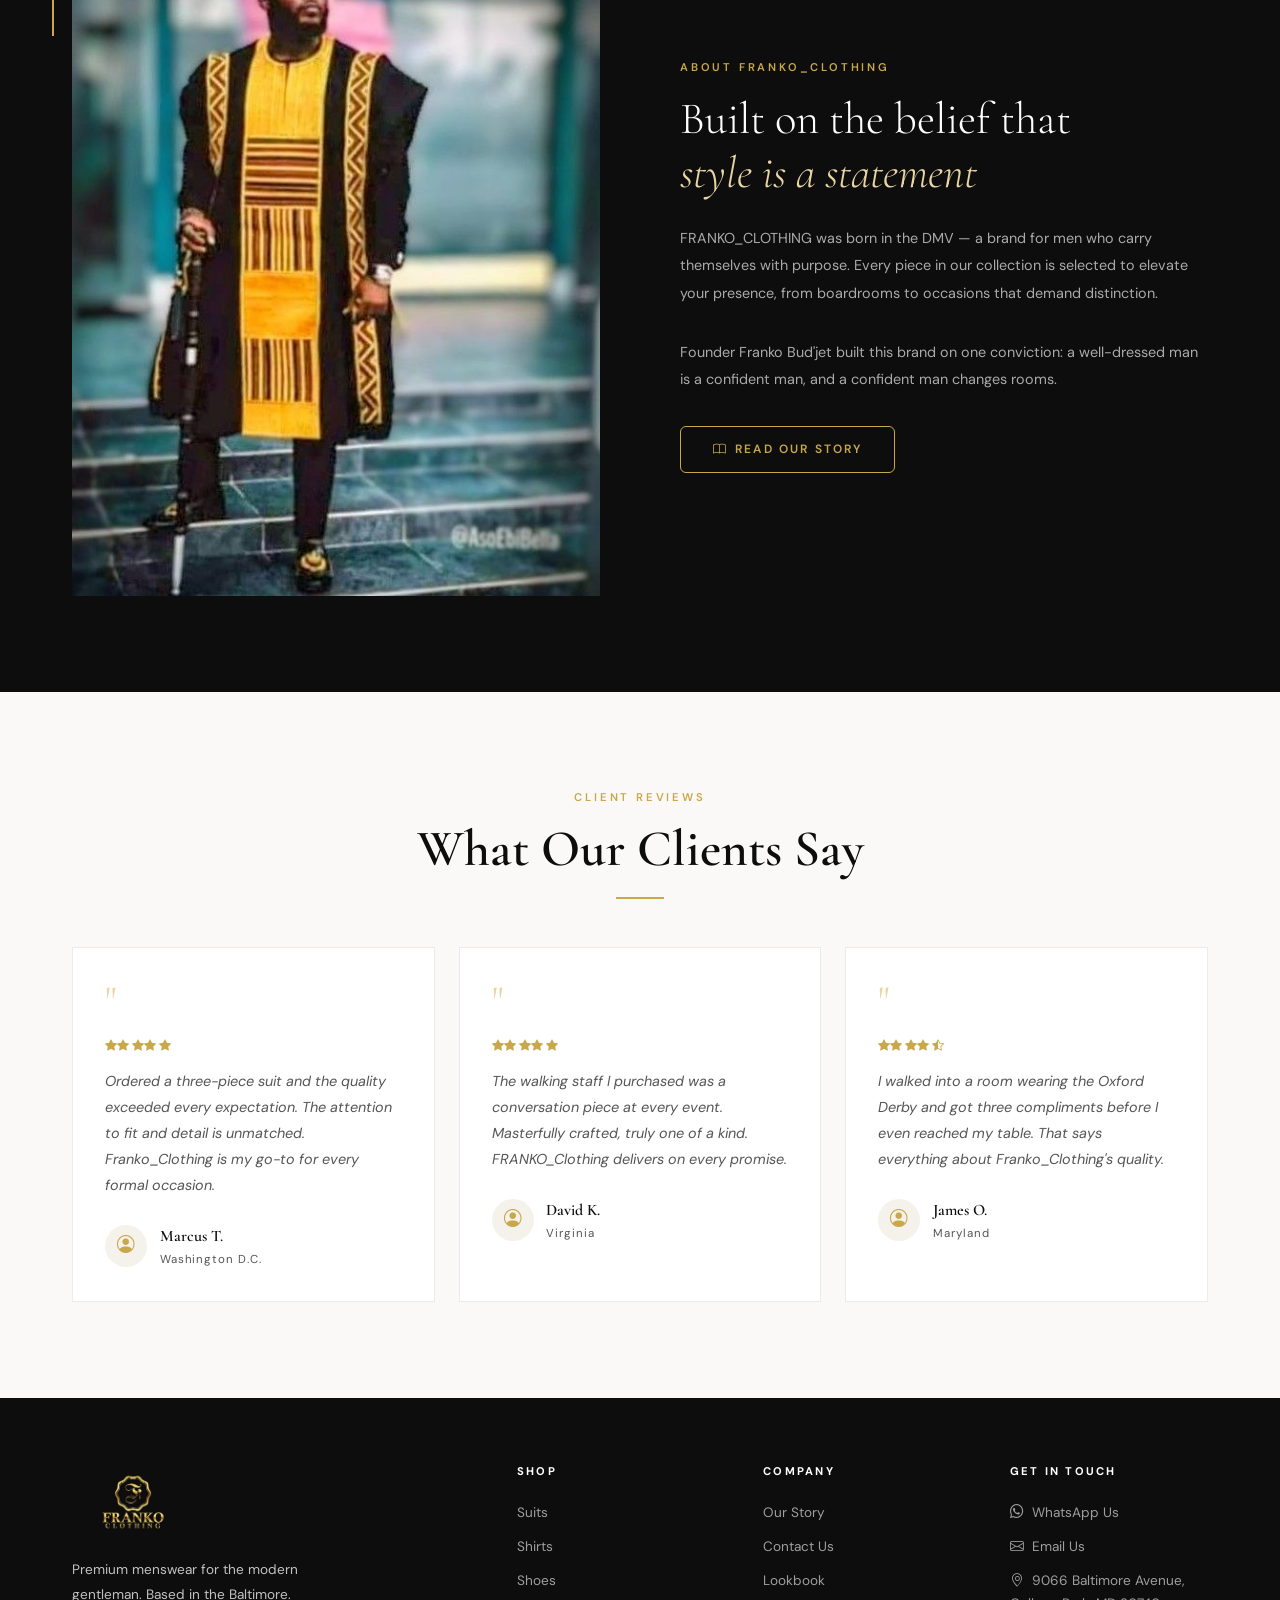
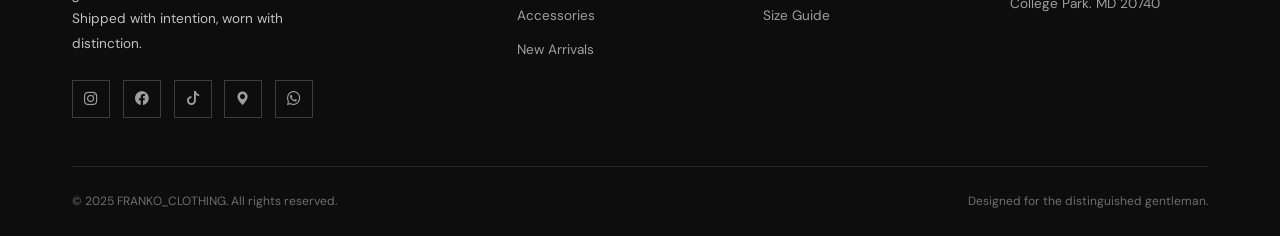
==== commit 03ad4ceb: "typography" ====
--- a/franko-clothing/index.html
+++ b/franko-clothing/index.html
@@ -470,7 +470,7 @@
 <section class="hero">
   <!-- Left: Content -->
   <div class="hero-content">
-    <div class="hero-eyebrow reveal">New Collection 2025</div>
+    <div class="hero-eyebrow reveal">THE ARENA OF FASHION</div>
 
     <h1 class="hero-title reveal" style="transition-delay:0.1s;">
       Dress with<br>
